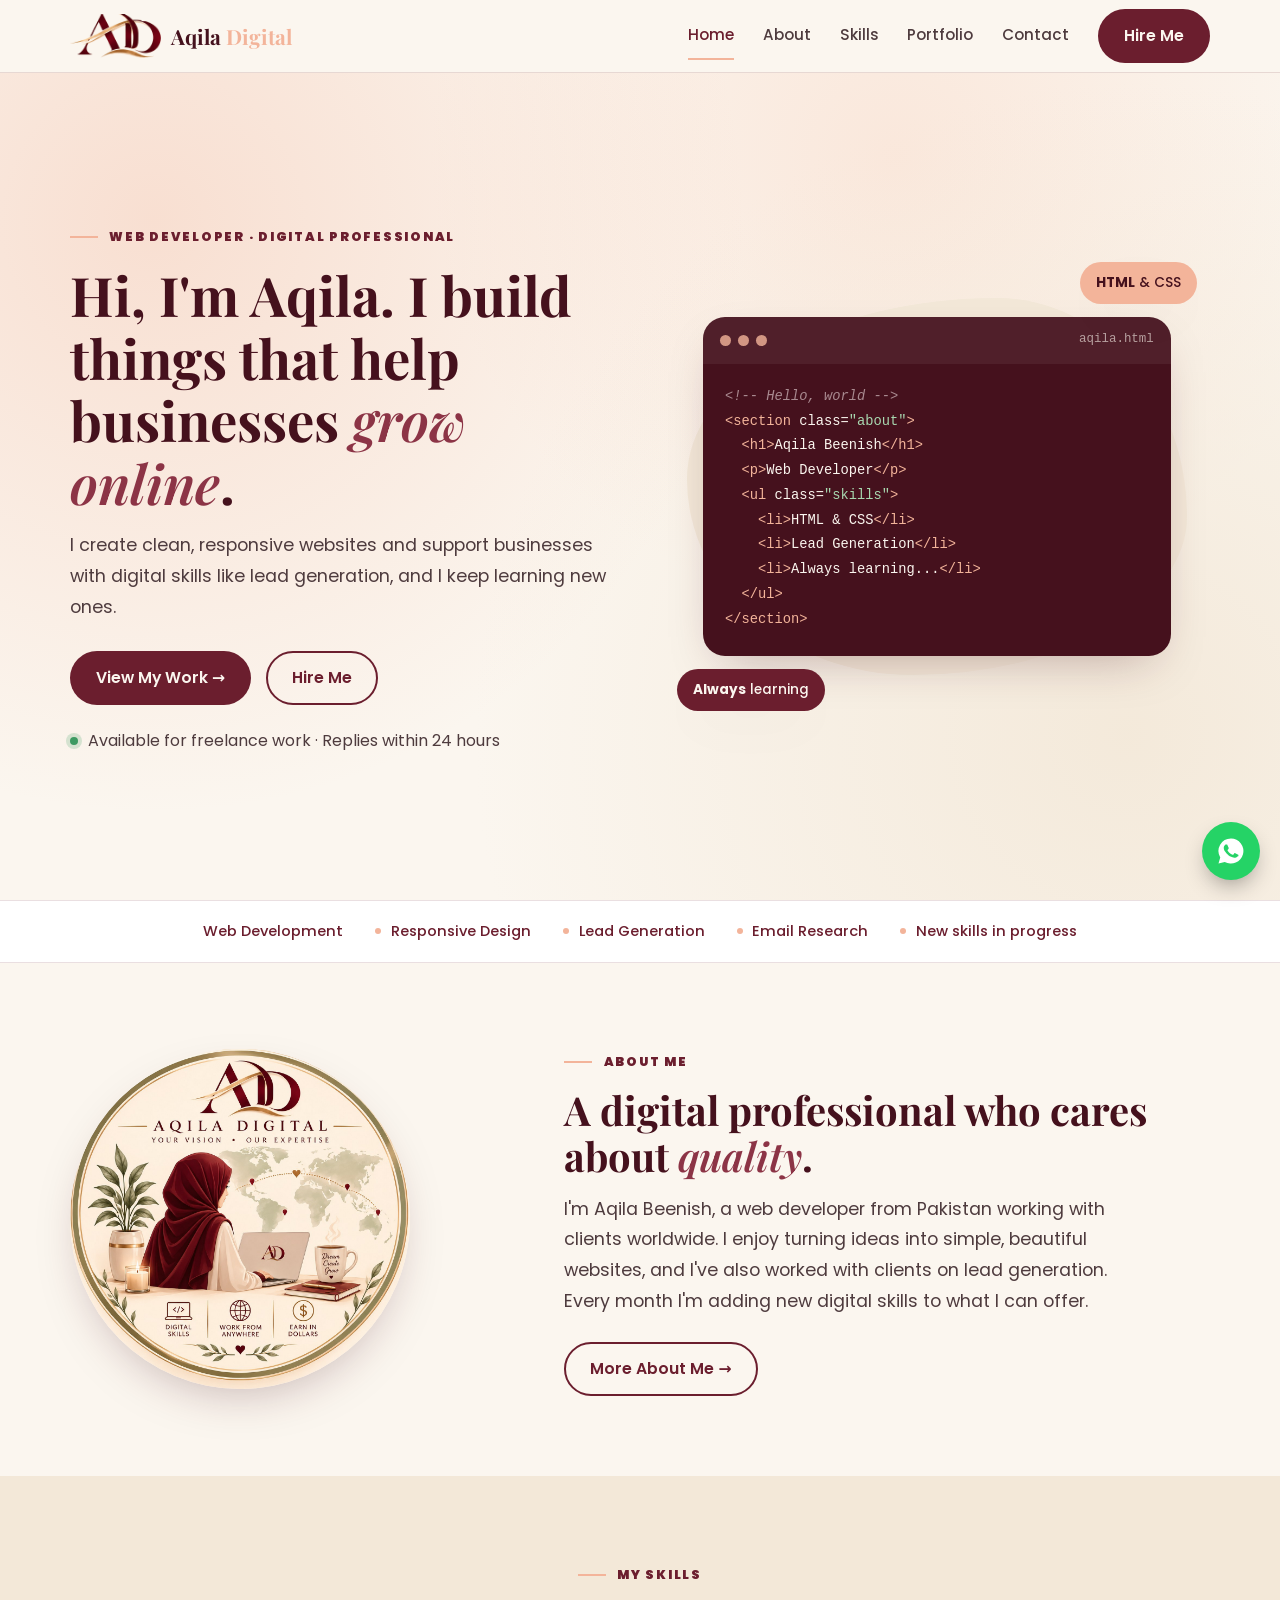
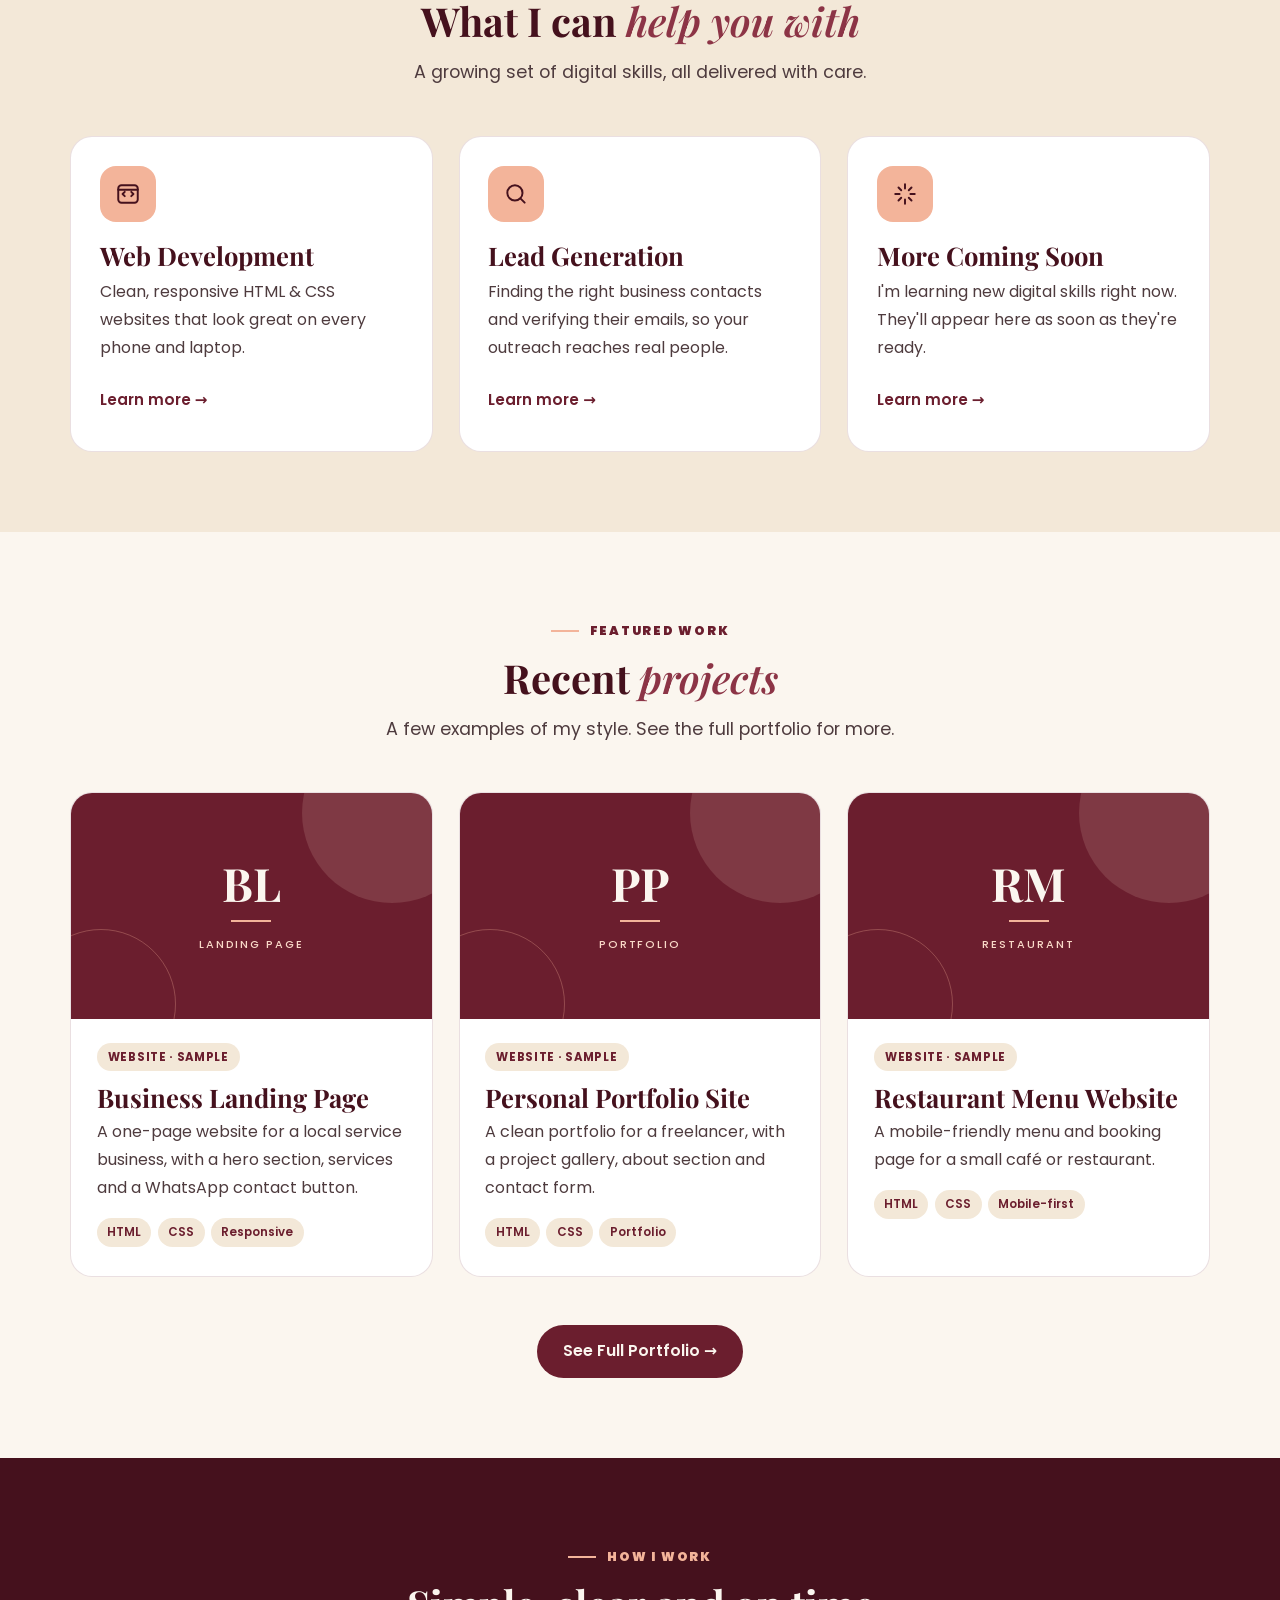
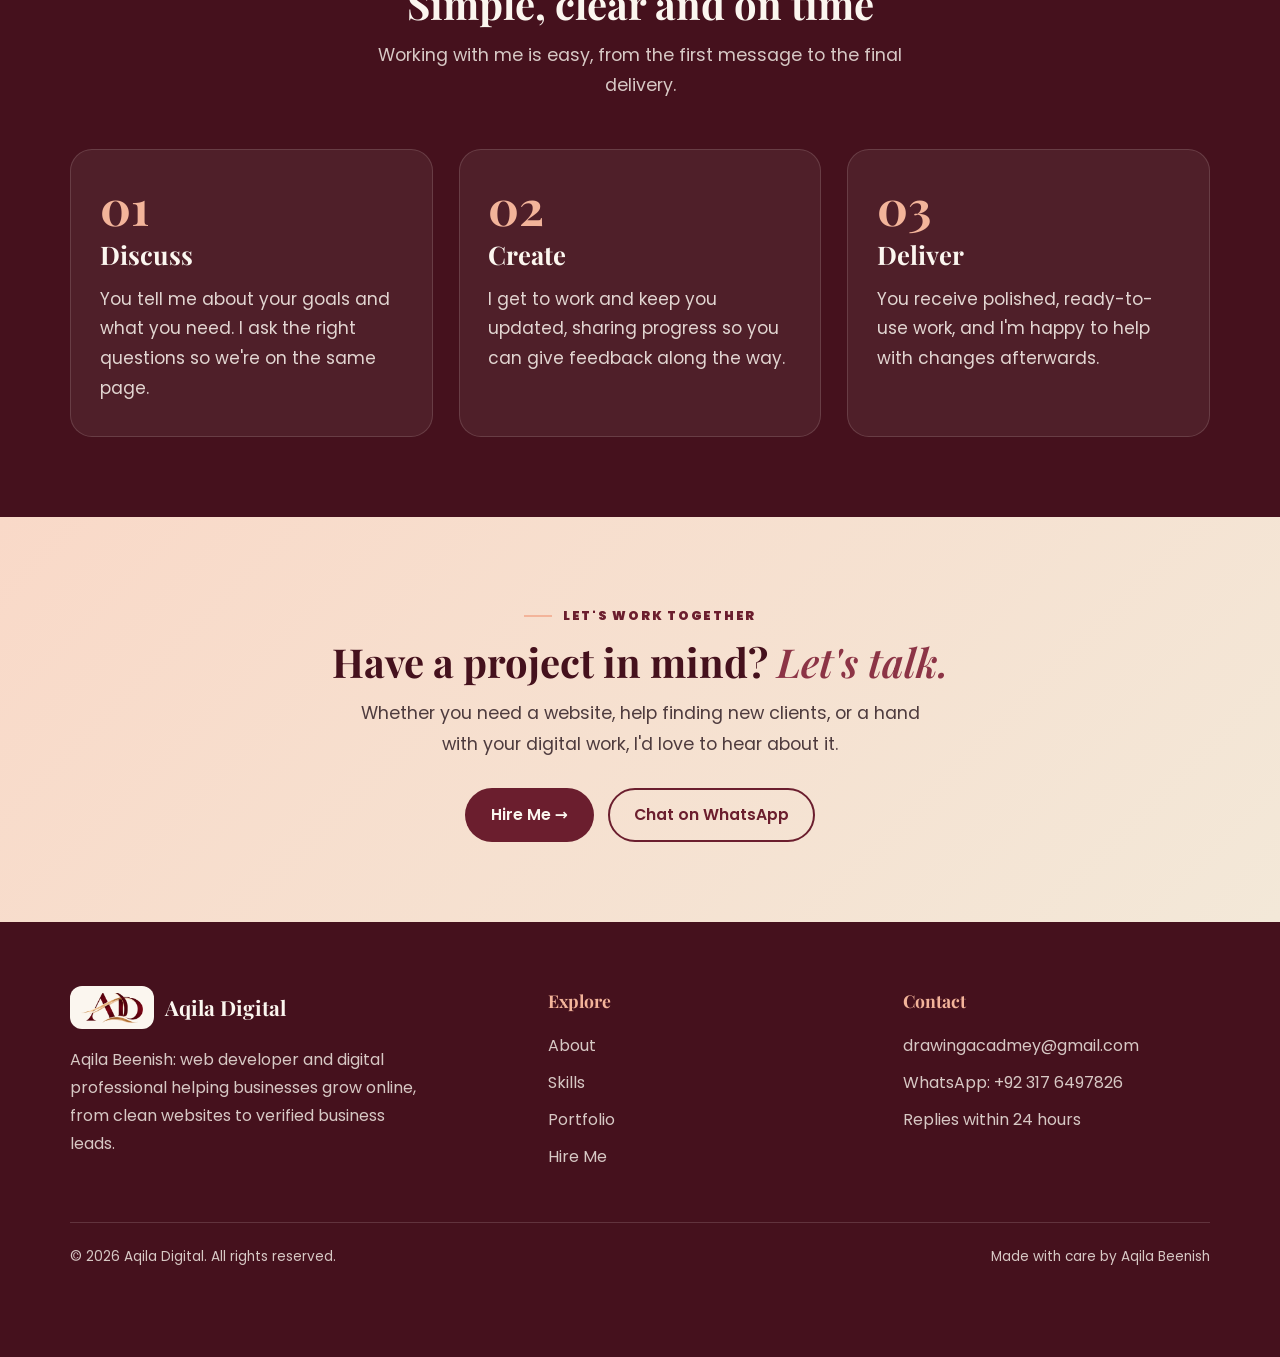
==== index.html @ 97137d2b "Monogram card thumbnails Co-Authored-By: Claude Sonnet 5.5 <noreply@anthropic.com>" ====
<!DOCTYPE html>
<!-- Home page. Tells the browser this is a modern HTML5 document. -->
<html lang="en">
<head>
  <!-- Lets the page show text correctly (including symbols) -->
  <meta charset="utf-8">
  <!-- Makes the page fit phone screens instead of shrinking -->
  <meta name="viewport" content="width=device-width, initial-scale=1">
  <!-- The title shows on the browser tab -->
  <title>Aqila Digital | Web Developer &amp; Lead Generation Specialist</title>
  <!-- The description is the short text Google shows under the title -->
  <meta name="description" content="Aqila Beenish builds clean, responsive HTML &amp; CSS websites and finds verified business leads. See my work and hire me for your next project.">
  <!-- Browser tab icon, and the icon used when saved to a phone home screen -->
  <link rel="icon" type="image/png" href="images/favicon.png">
  <link rel="apple-touch-icon" href="images/apple-touch-icon.png">

  <!-- Link preview picture (shown when the page is shared on WhatsApp, Facebook, X, etc.).
       These need the FULL web address: replace YOUR-SITE-ADDRESS with your real
       address after publishing, e.g. aqiladigital.netlify.app -->
  <meta property="og:image" content="https://YOUR-SITE-ADDRESS/images/logo-full.jpg">
  <meta name="twitter:card" content="summary">
  <meta name="twitter:image" content="https://YOUR-SITE-ADDRESS/images/logo-full.jpg">
  <!-- Google Fonts: Playfair Display (headings) and Poppins (body text).
       "preconnect" starts the connection early so fonts load faster. -->
  <link rel="preconnect" href="https://fonts.googleapis.com">
  <link rel="preconnect" href="https://fonts.gstatic.com" crossorigin>
  <link href="https://fonts.googleapis.com/css2?family=Poppins:wght@400;500;600;700&family=Playfair+Display:ital,wght@0,600;0,700;1,600&display=swap" rel="stylesheet">

  <!-- Connects the shared stylesheet (all pages use the same one) -->
  <link rel="stylesheet" href="styles.css">
</head>
<body>

  <!-- ===== HEADER: sticky navigation bar (same on every page) ===== -->
  <header class="nav">
    <div class="wrap nav-inner">

      <!-- Logo: links back to the Home page -->
      <a class="brand" href="index.html">
        <img class="brand-logo" src="images/logo-mark.png" alt="Aqila Digital logo">
        <span>Aqila <b>Digital</b></span>
      </a>

      <!-- Page links. The link with class="active" is the current page -->
      <nav class="nav-links" aria-label="Main menu">
        <a href="index.html" class="active">Home</a>
        <a href="about.html">About</a>
        <a href="skills.html">Skills</a>
        <a href="portfolio.html">Portfolio</a>
        <a href="contact.html">Contact</a>
        <a class="btn btn-primary" href="contact.html">Hire Me</a>
      </nav>

      <!-- Menu button: only visible on phones. It will open the menu in Step 14 -->
      <button class="menu-btn" type="button" aria-label="Open menu" aria-expanded="false">
        <svg width="24" height="24" viewBox="0 0 24 24" fill="none" stroke="currentColor" stroke-width="2" stroke-linecap="round">
          <path d="M4 7h16M4 12h16M4 17h16"/>
        </svg>
      </button>

    </div>
  </header>

  <main>

    <!-- ===== HERO: first thing visitors see. Two columns on laptops ===== -->
    <section class="hero">
      <div class="wrap hero-grid">

        <!-- Left column: text -->
        <div class="hero-text reveal">
          <span class="eyebrow">Web Developer · Digital Professional</span>
          <h1>Hi, I'm Aqila. I build things that help businesses <em class="accent">grow online</em>.</h1>
          <p class="lead">I create clean, responsive websites and support businesses with digital skills like lead generation, and I keep learning new ones.</p>

          <div class="hero-ctas">
            <a class="btn btn-primary" href="portfolio.html">View My Work →</a>
            <a class="btn btn-ghost" href="contact.html">Hire Me</a>
          </div>

          <p class="hero-note"><span class="dot"></span>Available for freelance work · Replies within 24 hours</p>
        </div>

        <!-- Right column: the "code editor" card -->
        <div class="visual reveal">
          <!-- Soft beige shape behind the card that slowly changes shape -->
          <div class="blob"></div>

          <div class="code-card">
            <!-- Top bar: three window dots and the file name -->
            <div class="code-bar"><i></i><i></i><i></i><span>aqila.html</span></div>
            <!-- <pre> keeps the spaces and line breaks exactly as typed.
                 The spans only add colours: c = comment, k = tag, s = string, t = text -->
<pre><span class="c">&lt;!-- Hello, world --&gt;</span>
<span class="k">&lt;section</span> class=<span class="s">"about"</span><span class="k">&gt;</span>
  <span class="k">&lt;h1&gt;</span><span class="t">Aqila Beenish</span><span class="k">&lt;/h1&gt;</span>
  <span class="k">&lt;p&gt;</span><span class="t">Web Developer</span><span class="k">&lt;/p&gt;</span>
  <span class="k">&lt;ul</span> class=<span class="s">"skills"</span><span class="k">&gt;</span>
    <span class="k">&lt;li&gt;</span><span class="t">HTML &amp; CSS</span><span class="k">&lt;/li&gt;</span>
    <span class="k">&lt;li&gt;</span><span class="t">Lead Generation</span><span class="k">&lt;/li&gt;</span>
    <span class="k">&lt;li&gt;</span><span class="t">Always learning...</span><span class="k">&lt;/li&gt;</span>
  <span class="k">&lt;/ul&gt;</span>
<span class="k">&lt;/section&gt;</span></pre>
          </div>

          <!-- Two small floating badges (placed outside the card edges so they never cover code) -->
          <div class="float f-top"><b>HTML</b>&nbsp;&amp; CSS</div>
          <div class="float f-bottom"><b>Always</b>&nbsp;learning</div>
        </div>

      </div>
    </section>

    <!-- ===== STRIP: thin white bar listing my services ===== -->
    <div class="strip">
      <div class="wrap">
        <span>Web Development</span>
        <span>Responsive Design</span>
        <span>Lead Generation</span>
        <span>Email Research</span>
        <span>New skills in progress</span>
      </div>
    </div>

    <!-- ===== ABOUT PREVIEW: two columns ===== -->
    <section class="section">
      <div class="wrap about-grid">

        <!-- Left: square "AB" tile with two soft circles -->
        <img class="about-photo reveal" src="images/logo-full.jpg" alt="Aqila Digital: Aqila working on her laptop" width="1254" height="1254" loading="lazy">

        <!-- Right: text -->
        <div>
          <span class="eyebrow">About me</span>
          <h2 class="about-title">A digital professional who cares about <em class="accent">quality</em>.</h2>
          <p class="lead">I'm Aqila Beenish, a web developer from Pakistan working with clients worldwide. I enjoy turning ideas into simple, beautiful websites, and I've also worked with clients on lead generation. Every month I'm adding new digital skills to what I can offer.</p>
          <a class="btn btn-ghost" href="about.html">More About Me →</a>
        </div>

      </div>
    </section>

    <!-- ===== MY SKILLS: beige background, three cards ===== -->
    <section class="section bg-beige">
      <div class="wrap">

        <div class="section-head reveal">
          <span class="eyebrow">My skills</span>
          <h2>What I can <em class="accent">help you with</em></h2>
          <p class="lead">A growing set of digital skills, all delivered with care.</p>
        </div>

        <div class="grid-3">

          <!-- Card 1: Web Development (code icon) -->
          <div class="card reveal">
            <div class="ico">
              <svg width="26" height="26" viewBox="0 0 24 24" fill="none" stroke="currentColor" stroke-width="1.8" stroke-linecap="round" stroke-linejoin="round" aria-hidden="true"><rect x="3" y="4" width="18" height="16" rx="3"/><path d="m9 10-2 2 2 2M15 10l2 2-2 2M3 8h18"/></svg>
            </div>
            <h3>Web Development</h3>
            <p>Clean, responsive HTML &amp; CSS websites that look great on every phone and laptop.</p>
            <a class="more" href="skills.html#web">Learn more →</a>
          </div>

          <!-- Card 2: Lead Generation (search icon) -->
          <div class="card reveal">
            <div class="ico">
              <svg width="26" height="26" viewBox="0 0 24 24" fill="none" stroke="currentColor" stroke-width="1.8" stroke-linecap="round" aria-hidden="true"><circle cx="11" cy="11" r="7"/><path d="m20 20-3.5-3.5"/></svg>
            </div>
            <h3>Lead Generation</h3>
            <p>Finding the right business contacts and verifying their emails, so your outreach reaches real people.</p>
            <a class="more" href="skills.html#leads">Learn more →</a>
          </div>

          <!-- Card 3: More Coming Soon (sparkle icon) -->
          <div class="card reveal">
            <div class="ico">
              <svg width="26" height="26" viewBox="0 0 24 24" fill="none" stroke="currentColor" stroke-width="1.8" stroke-linecap="round" stroke-linejoin="round" aria-hidden="true"><path d="M12 3v4M12 17v4M3 12h4M17 12h4M6 6l2.5 2.5M15.5 15.5 18 18M6 18l2.5-2.5M15.5 8.5 18 6"/></svg>
            </div>
            <h3>More Coming Soon</h3>
            <p>I'm learning new digital skills right now. They'll appear here as soon as they're ready.</p>
            <a class="more" href="skills.html#next">Learn more →</a>
          </div>

        </div>
      </div>
    </section>

    <!-- ===== FEATURED WORK: three project cards ===== -->
    <section class="section">
      <div class="wrap">

        <div class="section-head reveal">
          <span class="eyebrow">Featured work</span>
          <h2>Recent <em class="accent">projects</em></h2>
          <p class="lead">A few examples of my style. See the full portfolio for more.</p>
        </div>

        <div class="grid-3">

          <!-- ============================================================
               PROJECT CARD (copy a whole <article> to add a new project)
               To change it: 1) the initials (mono-initials) and the label
               (mono-label) in the picture area, 2) tag, title,
               text and chips. data-cat is for the portfolio filter later.
               ============================================================ -->

          <!-- Project 1: Business Landing Page -->
          <article class="project reveal" data-cat="web">
            <div class="thumb thumb-mono">
              <span class="mono-circle mono-circle-fill" aria-hidden="true"></span>
              <span class="mono-circle mono-circle-ring" aria-hidden="true"></span>
              <div class="mono-content">
                <span class="mono-initials">BL</span>
                <span class="mono-line" aria-hidden="true"></span>
                <span class="mono-label">LANDING PAGE</span>
              </div>
            </div>
            <div class="project-info">
              <span class="tag">Website · Sample</span>
              <h3>Business Landing Page</h3>
              <p>A one-page website for a local service business, with a hero section, services and a WhatsApp contact button.</p>
              <div class="chips"><span>HTML</span><span>CSS</span><span>Responsive</span></div>
            </div>
          </article>

          <!-- Project 2: Personal Portfolio Site -->
          <article class="project reveal" data-cat="web">
            <div class="thumb thumb-mono">
              <span class="mono-circle mono-circle-fill" aria-hidden="true"></span>
              <span class="mono-circle mono-circle-ring" aria-hidden="true"></span>
              <div class="mono-content">
                <span class="mono-initials">PP</span>
                <span class="mono-line" aria-hidden="true"></span>
                <span class="mono-label">PORTFOLIO</span>
              </div>
            </div>
            <div class="project-info">
              <span class="tag">Website · Sample</span>
              <h3>Personal Portfolio Site</h3>
              <p>A clean portfolio for a freelancer, with a project gallery, about section and contact form.</p>
              <div class="chips"><span>HTML</span><span>CSS</span><span>Portfolio</span></div>
            </div>
          </article>

          <!-- Project 3: Restaurant Menu Website -->
          <article class="project reveal" data-cat="web">
            <div class="thumb thumb-mono">
              <span class="mono-circle mono-circle-fill" aria-hidden="true"></span>
              <span class="mono-circle mono-circle-ring" aria-hidden="true"></span>
              <div class="mono-content">
                <span class="mono-initials">RM</span>
                <span class="mono-line" aria-hidden="true"></span>
                <span class="mono-label">RESTAURANT</span>
              </div>
            </div>
            <div class="project-info">
              <span class="tag">Website · Sample</span>
              <h3>Restaurant Menu Website</h3>
              <p>A mobile-friendly menu and booking page for a small café or restaurant.</p>
              <div class="chips"><span>HTML</span><span>CSS</span><span>Mobile-first</span></div>
            </div>
          </article>

        </div>

        <!-- Centred button under the cards -->
        <div class="center-btn reveal">
          <a class="btn btn-primary" href="portfolio.html">See Full Portfolio →</a>
        </div>

      </div>
    </section>

    <!-- ===== HOW I WORK: deep maroon background, 3 numbered steps ===== -->
    <section class="section bg-maroon">
      <div class="wrap">

        <div class="section-head reveal">
          <span class="eyebrow">How I work</span>
          <h2>Simple, clear and on time</h2>
          <p class="lead">Working with me is easy, from the first message to the final delivery.</p>
        </div>

        <!-- The numbers 01, 02, 03 are NOT typed here: CSS counts the
             .step boxes automatically, so new steps number themselves. -->
        <div class="steps">
          <div class="step reveal">
            <h3>Discuss</h3>
            <p>You tell me about your goals and what you need. I ask the right questions so we're on the same page.</p>
          </div>
          <div class="step reveal">
            <h3>Create</h3>
            <p>I get to work and keep you updated, sharing progress so you can give feedback along the way.</p>
          </div>
          <div class="step reveal">
            <h3>Deliver</h3>
            <p>You receive polished, ready-to-use work, and I'm happy to help with changes afterwards.</p>
          </div>
        </div>

      </div>
    </section>

    <!-- ===== HIRE ME BAND (reusable) =====
         Copy this whole <section> to the bottom of any page,
         just above </main>. It needs no extra CSS. -->
    <section class="cta-band">
      <div class="wrap reveal">
        <span class="eyebrow">Let's work together</span>
        <h2>Have a project in mind? <em class="accent">Let's talk.</em></h2>
        <p class="lead">Whether you need a website, help finding new clients, or a hand with your digital work, I'd love to hear about it.</p>
        <div class="cta-buttons">
          <a class="btn btn-primary" href="contact.html">Hire Me →</a>
          <a class="btn btn-ghost" href="https://wa.me/923176497826">Chat on WhatsApp</a>
        </div>
      </div>
    </section>

  </main>

  <!-- ===== FOOTER (same on every page) ===== -->
  <footer class="footer">
    <div class="wrap">

      <!-- Three columns: about, links, contact -->
      <div class="foot">
        <div>
          <a class="brand" href="index.html">
            <span class="brand-badge"><img src="images/logo-mark.png" alt="Aqila Digital logo"></span>
            <span>Aqila Digital</span>
          </a>
          <p>Aqila Beenish: web developer and digital professional helping businesses grow online, from clean websites to verified business leads.</p>
        </div>

        <div>
          <h4>Explore</h4>
          <ul>
            <li><a href="about.html">About</a></li>
            <li><a href="skills.html">Skills</a></li>
            <li><a href="portfolio.html">Portfolio</a></li>
            <li><a href="contact.html">Hire Me</a></li>
          </ul>
        </div>

        <div>
          <h4>Contact</h4>
          <ul>
            <li><a href="mailto:drawingacadmey@gmail.com">drawingacadmey@gmail.com</a></li>
            <li><a href="https://wa.me/923176497826">WhatsApp: +92 317 6497826</a></li>
            <li>Replies within 24 hours</li>
          </ul>
        </div>
      </div>

      <!-- Bottom line. The year sits in <span id="year"> so JavaScript can update it later -->
      <div class="copy">
        <span>&copy; <span id="year">2026</span> Aqila Digital. All rights reserved.</span>
        <span>Made with care by Aqila Beenish</span>
      </div>

    </div>
  </footer>

  <!-- ===== Round green WhatsApp button, fixed at the bottom-right ===== -->
  <a class="wa" href="https://wa.me/923176497826?text=Hi%20Aqila%2C%20I%20saw%20your%20portfolio%20and%20would%20like%20to%20work%20with%20you." aria-label="Chat on WhatsApp">
    <svg width="30" height="30" viewBox="0 0 24 24" fill="currentColor" aria-hidden="true">
      <path d="M12 2a10 10 0 0 0-8.6 15.1L2 22l5-1.3A10 10 0 1 0 12 2Zm5.3 14.1c-.2.6-1.3 1.2-1.8 1.2-.5.1-1 .2-3.4-.7-2.8-1.1-4.6-4-4.8-4.2-.1-.2-1.1-1.5-1.1-2.9s.7-2.1 1-2.4c.3-.3.6-.3.8-.3h.6c.2 0 .4 0 .6.5l.9 2.1c.1.2.1.4 0 .6l-.3.5-.4.5c-.1.1-.3.3-.1.6.2.3.7 1.2 1.6 2 1.1 1 2 1.3 2.3 1.4.3.1.5.1.6-.1l.9-1.1c.2-.3.4-.2.7-.1l2 1c.3.1.5.2.5.3.1.2.1.8-.2 1.4Z"/>
    </svg>
  </a>

  <!-- Connects the shared JavaScript. It is at the bottom so the page loads first -->
  <script src="main.js"></script>
</body>
</html>
---- styles.css ----
/* =====================================================
   Aqila Digital: shared styles for all pages
   Sections:
   1. Colours and fonts (CSS variables)
   2. Basic reset and page defaults
   3. Headings
   4. Layout helper: .wrap
   5. Text helpers: .eyebrow and em.accent
   6. Buttons
   7. Cards
   ===================================================== */


/* -----------------------------------------------------
   1. VARIABLES
   Saved once in :root, then used anywhere with var(--name).
   To change a colour on the whole site, change it here only.
   ----------------------------------------------------- */
:root {
  /* Maroon family */
  --maroon: #6B1E2E;
  --maroon-deep: #45111D;
  --maroon-soft: #8C3446;

  /* Peach family */
  --peach: #F3B49A;
  --peach-light: #F9D9C8;

  /* Neutral backgrounds */
  --beige: #F3E8D8;
  --cream: #FBF6EF;      /* main page background */

  /* Text colours */
  --text: #2B1A1D;
  --text-muted: #4E3B3E;

  /* Fonts. The words after the first name are backups
     in case Google Fonts can't load (e.g. no internet). */
  --font-heading: 'Playfair Display', Georgia, serif;
  --font-body: 'Poppins', system-ui, -apple-system, 'Segoe UI', sans-serif;

  /* Other shared values */
  --line: rgba(107, 30, 46, 0.14);        /* thin border colour */
  --radius: 22px;                          /* rounded corners */
  --shadow: 0 18px 50px -20px rgba(69, 17, 29, 0.35);
}


/* -----------------------------------------------------
   2. RESET AND PAGE DEFAULTS
   ----------------------------------------------------- */

/* border-box makes widths include padding, which is easier to plan */
*,
*::before,
*::after {
  box-sizing: border-box;
}

body {
  margin: 0;
  font-family: var(--font-body);
  font-size: 17px;        /* easy-to-read size */
  line-height: 1.75;      /* generous space between lines */
  color: var(--text);
  background: var(--cream);
  -webkit-font-smoothing: antialiased;  /* smoother text on Mac/iPhone */
}

a {
  color: inherit;
  text-decoration: none;
}


/* -----------------------------------------------------
   3. HEADINGS
   clamp(smallest, ideal, biggest) makes the size grow with
   the screen width (vw) but never smaller or bigger than the limits.
   ----------------------------------------------------- */
h1, h2, h3 {
  font-family: var(--font-heading);
  color: var(--maroon-deep);
  font-weight: 700;
  line-height: 1.15;
  margin: 0 0 0.6em;
}

h1 { font-size: clamp(2.1rem, 4.5vw + 0.5rem, 3.4rem); }
h2 { font-size: clamp(1.7rem, 3vw + 0.5rem, 2.5rem); }
h3 { font-size: clamp(1.25rem, 1.5vw + 0.7rem, 1.6rem); }

p {
  margin: 0 0 1em;
}


/* -----------------------------------------------------
   4. .wrap: centred container
   Keeps content in the middle, never wider than 1140px.
   On small screens it uses 92% of the width.
   ----------------------------------------------------- */
.wrap {
  width: 92%;
  max-width: 1140px;
  margin-inline: auto;   /* auto left and right margins = centred */
}


/* -----------------------------------------------------
   5. TEXT HELPERS
   ----------------------------------------------------- */

/* .eyebrow: small uppercase label above a heading,
   with a short peach line drawn before it */
.eyebrow {
  display: inline-flex;
  align-items: center;
  gap: 0.7rem;
  font-size: 0.78rem;
  font-weight: 900;
  letter-spacing: 0.14em;
  text-transform: uppercase;
  color: var(--maroon);
}

.eyebrow::before {
  content: "";            /* an empty box that becomes the line */
  width: 28px;
  height: 2px;
  background: var(--peach);
}

/* em.accent: italic, soft-maroon words inside a heading,
   e.g. <h1>Build things that <em class="accent">grow</em></h1> */
em.accent {
  font-style: italic;
  font-weight: 600;
  color: var(--maroon-soft);
}


/* -----------------------------------------------------
   6. BUTTONS
   Use on <a> or <button>, e.g. <a class="btn btn-primary">.
   .btn holds the shared look; the second class sets the colours.
   ----------------------------------------------------- */
.btn {
  display: inline-flex;
  align-items: center;
  gap: 0.55rem;
  padding: 0.95rem 1.5rem;
  border-radius: 999px;      /* a huge radius makes a pill shape */
  border: 2px solid transparent;
  font-family: var(--font-body);
  font-size: 0.98rem;
  font-weight: 600;
  line-height: 1.2;
  cursor: pointer;
  transition: transform 0.2s, box-shadow 0.2s, background 0.2s, color 0.2s;
}

/* On hover every button lifts up 3px and gets a soft shadow */
.btn:hover {
  transform: translateY(-3px);
  box-shadow: var(--shadow);
}

/* Filled maroon button */
.btn-primary {
  background: var(--maroon);
  color: var(--cream);
}
.btn-primary:hover {
  background: var(--maroon-deep);
}

/* Outline button: transparent with a maroon border */
.btn-ghost {
  background: transparent;
  color: var(--maroon);
  border-color: var(--maroon);
}
.btn-ghost:hover {
  background: var(--maroon);
  color: var(--cream);
}

/* Peach button: good on dark maroon backgrounds */
.btn-peach {
  background: var(--peach);
  color: var(--maroon-deep);
}
.btn-peach:hover {
  background: var(--peach-light);
}


/* -----------------------------------------------------
   7. .card: white box with rounded corners and thin border
   Lifts slightly when the mouse is over it.
   ----------------------------------------------------- */
.card {
  background: #fff;
  border: 1px solid var(--line);
  border-radius: var(--radius);
  padding: 1.8rem;
  transition: transform 0.25s, box-shadow 0.25s;
}

.card:hover {
  transform: translateY(-6px);
  box-shadow: var(--shadow);
}


/* -----------------------------------------------------
   8. HEADER / NAVIGATION BAR
   Sticky: stays at the top while you scroll.
   ----------------------------------------------------- */
.nav {
  position: sticky;
  top: 0;
  z-index: 50;                              /* stays above other content */
  background: rgba(251, 246, 239, 0.85);    /* cream, slightly see-through */
  backdrop-filter: blur(12px);              /* soft blur of what's behind */
  -webkit-backdrop-filter: blur(12px);      /* same, for Safari */
  border-bottom: 1px solid var(--line);     /* thin bottom border */
}

/* Logo on the left, links on the right */
.nav-inner {
  display: flex;
  align-items: center;
  justify-content: space-between;
  min-height: 72px;
}

/* Logo */
.brand {
  display: flex;
  align-items: center;
  gap: 0.65rem;
  font-family: var(--font-heading);
  font-weight: 700;
  font-size: 1.3rem;
  color: var(--maroon-deep);
}

.brand b {
  color: var(--peach);      /* "Digital" in peach */
}

/* Logo picture in the header: 44px tall on laptops (36px on phones, see below).
   width: auto keeps the picture's shape, so it is never stretched. */
.brand-logo {
  height: 44px;
  width: auto;
}


/* Links on the right */
.nav-links {
  display: flex;
  align-items: center;
  gap: 1.8rem;
}

.nav-links a:not(.btn) {
  font-weight: 500;
  font-size: 0.95rem;
  color: var(--text-muted);
  padding: 0.6rem 0;
  border-bottom: 2px solid transparent;   /* invisible until active/hover */
  transition: color 0.2s, border-color 0.2s;
}

.nav-links a:not(.btn):hover {
  color: var(--maroon);
}

/* Current page: maroon text with a peach underline */
.nav-links a.active {
  color: var(--maroon);
  border-bottom-color: var(--peach);
}

/* Menu button (three lines): hidden on computers */
.menu-btn {
  display: none;
  background: transparent;
  border: 0;
  padding: 0.4rem;
  color: var(--maroon-deep);
  cursor: pointer;
}

/* On phones (under 720px): show the menu button, and turn the links into
   a dropdown panel under the header.
   Closed: invisible, nudged up, and visibility:hidden, so it is fully hidden
   (it can't be clicked or reached with the Tab key either).
   Open (main.js adds the class "open"): fades in and slides down. */
@media (max-width: 719px) {
  .menu-btn { display: block; }

  .nav-links {
    position: absolute;
    top: 100%;                     /* right below the header */
    left: 0;
    right: 0;
    flex-direction: column;
    align-items: stretch;
    gap: 0.4rem;
    padding: 1rem 4% 1.4rem;
    background: rgba(251, 246, 239, 0.98);
    border-bottom: 1px solid var(--line);
    box-shadow: var(--shadow);

    opacity: 0;
    transform: translateY(-14px);
    visibility: hidden;
    transition: opacity 0.25s ease, transform 0.25s ease, visibility 0.25s;
  }

  .nav-links.open {
    opacity: 1;
    transform: none;
    visibility: visible;
  }

  .nav-links a:not(.btn) {
    padding: 0.85rem 0;
    border-bottom: 1px solid var(--line);
  }
  .nav-links .btn { justify-content: center; margin-top: 0.6rem; }
}


/* -----------------------------------------------------
   9. FOOTER
   Deep maroon background with light text.
   ----------------------------------------------------- */
.footer {
  background: var(--maroon-deep);
  color: rgba(251, 246, 239, 0.8);     /* light cream text */
  padding: 4rem 0 5.5rem;
}

/* Three columns. The first is wider because it holds the paragraph. */
.foot {
  display: grid;
  grid-template-columns: 1.4fr 1fr 1fr;
  gap: 3rem;
}

/* Logo inside the footer: light text on the dark background */
.footer .brand {
  color: var(--cream);
  margin-bottom: 1rem;
}

.footer p {
  font-size: 1rem;
  max-width: 36ch;       /* keeps the line from getting too wide */
}

/* Column headings ("Explore", "Contact") */
.footer h4 {
  margin: 0 0 1rem;
  font-family: var(--font-heading);
  font-size: 1.1rem;
  color: var(--peach);
}

.footer ul {
  list-style: none;
  margin: 0;
  padding: 0;
  display: grid;
  gap: 0.55rem;
  font-size: 1rem;
}

.footer a:hover {
  color: var(--peach);
}

/* Bottom line: copyright on the left, "Made with care" on the right */
.copy {
  display: flex;
  justify-content: space-between;
  flex-wrap: wrap;                           /* wraps on narrow screens */
  gap: 0.5rem 1.5rem;
  margin-top: 3rem;
  padding-top: 1.4rem;
  border-top: 1px solid rgba(251, 246, 239, 0.15);
  font-size: 0.85rem;
}


/* -----------------------------------------------------
   10. ROUND GREEN WHATSAPP BUTTON
   position: fixed keeps it in the same screen spot while scrolling.
   ----------------------------------------------------- */
.wa {
  position: fixed;
  right: 20px;
  bottom: 20px;
  z-index: 60;                    /* above the header and other content */
  display: grid;
  place-items: center;
  width: 58px;
  height: 58px;
  border-radius: 50%;             /* 50% turns a square into a circle */
  background: #25D366;            /* WhatsApp green */
  color: #fff;
  box-shadow: 0 10px 25px -8px rgba(0, 0, 0, 0.45);
  transition: transform 0.2s;
}

.wa:hover {
  transform: scale(1.08);
}


/* -----------------------------------------------------
   11. PHONES: stack the footer columns (under 720px)
   ----------------------------------------------------- */
@media (max-width: 719px) {
  .foot {
    grid-template-columns: 1fr;   /* one column = stacked */
    gap: 2rem;
  }
}


/* -----------------------------------------------------
   12. HERO SECTION (Home page)
   ----------------------------------------------------- */
.hero {
  position: relative;
  overflow: hidden;       /* hides the glows/blob where they go past the edges */
  padding: 3rem 0;
  /* Soft peach and beige glows in the background.
     radial-gradient(circle at x% y%, colour, transparent) = a fading glow. */
  background:
    radial-gradient(circle at 12% 18%, rgba(243, 180, 154, 0.35), transparent 45%),
    radial-gradient(circle at 88% 80%, rgba(243, 232, 216, 0.9), transparent 50%),
    radial-gradient(circle at 70% 10%, rgba(249, 217, 200, 0.5), transparent 40%);
}

/* Two equal columns */
.hero-grid {
  display: grid;
  grid-template-columns: 1fr 1fr;
  gap: 3rem;
  align-items: center;
}

/* Laptops: fill exactly one screen height minus the header.
   The header is 72px tall + 1px border = 73px.
   Flexbox with align-items: center centres the content vertically. */
@media (min-width: 961px) {
  .hero {
    min-height: calc(100vh - 73px);
    display: flex;
    align-items: center;
  }
  .hero .wrap { width: 92%; }
}

.lead {
  font-size: 1.1rem;
  color: var(--text-muted);
  max-width: 52ch;
}

.hero-text h1 { margin: 1rem 0; }

.hero-ctas {
  display: flex;
  flex-wrap: wrap;
  gap: 0.9rem;
  margin: 1.8rem 0 1.4rem;
}

/* Small note with a green dot */
.hero-note {
  display: flex;
  align-items: center;
  gap: 0.6rem;
  margin: 0;
  font-size: 1rem;
  color: var(--text-muted);
}

.dot {
  width: 8px;
  height: 8px;
  border-radius: 50%;
  background: #3D9A62;
  box-shadow: 0 0 0 4px rgba(61, 154, 98, 0.2);   /* soft ring around the dot */
}

/* ----- Right side: code card ----- */
/* The padding leaves empty space around the card. The badges sit in
   that space, so they never cover the code. */
.visual {
  position: relative;
  padding: 3.4rem 1.6rem;
  max-width: 520px;
  margin-inline: auto;
  width: 100%;
}

.code-card {
  position: relative;
  z-index: 2;                      /* above the blob */
  background: var(--maroon-deep);
  border-radius: 22px;
  box-shadow: var(--shadow);
  overflow: hidden;
  font-family: ui-monospace, SFMono-Regular, Menlo, Consolas, monospace;
  font-size: 0.86rem;
}

/* Top bar with the three dots and file name */
.code-bar {
  display: flex;
  align-items: center;
  gap: 7px;
  padding: 0.8rem 1.1rem;
  background: rgba(255, 255, 255, 0.06);
  color: rgba(251, 246, 239, 0.6);
}
.code-bar i {
  width: 11px;
  height: 11px;
  border-radius: 50%;
  background: var(--peach);
  opacity: 0.8;
}
.code-bar span { margin-left: auto; font-size: 0.78rem; }

.code-card pre {
  margin: 0;
  padding: 1.3rem 1.4rem 1.5rem;
  line-height: 1.8;
  color: var(--cream);
  overflow-x: auto;                /* scrolls sideways instead of breaking the layout */
}

/* Code colours */
.code-card .c { color: #A98A90; font-style: italic; }   /* comment */
.code-card .k { color: var(--peach); }                  /* tags */
.code-card .s { color: #A8D8B0; }                       /* strings */
.code-card .t { color: var(--cream); }                  /* text */

/* Floating badges */
.float {
  position: absolute;
  z-index: 3;
  padding: 0.55rem 1rem;
  border-radius: 999px;
  font-size: 0.85rem;
  font-weight: 500;
  box-shadow: var(--shadow);
  animation: bob 5s ease-in-out infinite;   /* gentle up-and-down movement */
}
.f-top    { top: 0;    right: 0; background: var(--peach);  color: var(--maroon-deep); }
.f-bottom { bottom: 0; left: 0;  background: var(--maroon); color: var(--cream); animation-delay: -2.5s; }
.float b  { font-weight: 700; }

@keyframes bob {
  0%, 100% { transform: translateY(0); }
  50%      { transform: translateY(-8px); }
}

/* Soft beige blob behind the card. The border-radius values change
   slowly, so the shape morphs. */
.blob {
  position: absolute;
  z-index: 1;
  inset: 8% 2% 8% 2%;
  background: var(--beige);
  border-radius: 62% 38% 55% 45% / 48% 58% 42% 52%;
  animation: morph 14s ease-in-out infinite;
}

@keyframes morph {
  0%, 100% { border-radius: 62% 38% 55% 45% / 48% 58% 42% 52%; }
  50%      { border-radius: 40% 60% 42% 58% / 58% 40% 60% 42%; }
}

/* Respect people who prefer less movement */
@media (prefers-reduced-motion: reduce) {
  .float, .blob { animation: none; }
}

/* Tablets and phones (under 960px): stack the columns, no full-height rule */
@media (max-width: 960px) {
  .hero-grid { grid-template-columns: 1fr; gap: 2rem; }
  .hero { padding: 2.5rem 0 3rem; }
}


/* -----------------------------------------------------
   13. STRIP: thin white bar with services
   ----------------------------------------------------- */
.strip {
  background: #fff;
  border-top: 1px solid var(--line);
  border-bottom: 1px solid var(--line);
  padding: 1.1rem 0;
}

.strip .wrap {
  display: flex;
  flex-wrap: wrap;               /* wraps onto more lines on small screens */
  justify-content: center;       /* centred */
  align-items: center;
  gap: 0.6rem 2rem;
  color: var(--maroon);
  font-weight: 500;
  font-size: 0.92rem;
}

/* A small peach dot between the items (not before the first one) */
.strip span {
  display: inline-flex;
  align-items: center;
  gap: 0.6rem;
}
.strip span + span::before {
  content: "";
  width: 6px;
  height: 6px;
  border-radius: 50%;
  background: var(--peach);
}


/* -----------------------------------------------------
   14. GENERIC SECTION SPACING + ABOUT PREVIEW
   ----------------------------------------------------- */
.section {
  padding: 5rem 0;
}

.about-grid {
  display: grid;
  grid-template-columns: 0.8fr 1.2fr;   /* tile is the narrower column */
  gap: 4rem;
  align-items: center;
}

.about-title { margin: 0.9rem 0; }
.about-grid .lead { margin-bottom: 1.6rem; }

/* Round brand picture. aspect-ratio keeps it a perfect circle at any width;
   object-fit: cover fills the circle without stretching the picture. */
.about-photo {
  display: block;
  width: 100%;
  max-width: 340px;
  height: auto;
  aspect-ratio: 1 / 1;
  object-fit: cover;
  border-radius: 50%;
  box-shadow: var(--shadow);       /* soft shadow */
}

/* Tablets and phones: stack, tile centred */
@media (max-width: 960px) {
  .about-grid { grid-template-columns: 1fr; gap: 2.5rem; }
  .about-photo { max-width: 300px; margin-inline: auto; }   /* centred when stacked */
}


/* -----------------------------------------------------
   15. MY SKILLS SECTION (beige background + 3 cards)
   ----------------------------------------------------- */
.bg-beige { background: var(--beige); }

/* Centred heading block above the cards */
.section-head {
  text-align: center;
  max-width: 640px;
  margin: 0 auto 3rem;
}
.section-head h2 { margin: 0.8rem 0; }
.section-head .lead { margin-inline: auto; }

/* Three equal columns */
.grid-3 {
  display: grid;
  grid-template-columns: repeat(3, 1fr);
  gap: 1.6rem;
}

/* Peach rounded box that holds the icon */
.ico {
  display: grid;
  place-items: center;
  width: 56px;
  height: 56px;
  margin-bottom: 1.2rem;
  border-radius: 16px;
  background: var(--peach);
  color: var(--maroon-deep);
}

.card h3 { margin-bottom: 0.5rem; }
.card p  { color: var(--text-muted); font-size: 1rem; }

/* "Learn more →" link */
.more {
  font-weight: 600;
  font-size: 0.95rem;
  color: var(--maroon);
  transition: color 0.2s;
}
.more:hover { color: var(--maroon-soft); text-decoration: underline; }

/* Under 960px: one card per row (covers tablets and phones) */
@media (max-width: 960px) {
  .grid-3 { grid-template-columns: 1fr 1fr; }   /* tablets: 2 columns */
  .grid-3 > :last-child:nth-child(odd) { grid-column: 1 / -1; }   /* a lonely last card spans the full width */
}



/* -----------------------------------------------------
   16. FEATURED WORK: project cards
   ----------------------------------------------------- */
.project {
  background: #fff;
  border: 1px solid var(--line);
  border-radius: var(--radius);
  overflow: hidden;                       /* keeps the thumbnail inside the rounded corners */
  transition: transform 0.25s, box-shadow 0.25s;
}
.project:hover {
  transform: translateY(-6px);
  box-shadow: var(--shadow);
}

/* Thumbnail area at the top of each project card (same 16:10 shape for every card) */
.thumb {
  display: grid;
  place-items: center;
  aspect-ratio: 16 / 10;
}

/* Monogram thumbnail (class "thumb-mono", used together with "thumb").
   Same size and shape as before; a maroon picture with big initials. */
.thumb-mono {
  position: relative;
  overflow: hidden;                /* the circles are cut off by the edges */
  background: var(--maroon);       /* #6B1E2E */
}

/* Two soft decorative circles (hidden from screen readers with aria-hidden) */
.mono-circle {
  position: absolute;
  border-radius: 50%;
}
.mono-circle-fill {                /* filled light peach at 14% opacity, top-right */
  width: 180px;
  height: 180px;
  top: -70px;
  right: -50px;
  background: var(--peach-light);
  opacity: 0.14;
}
.mono-circle-ring {                /* thin peach outline at 30% opacity, bottom-left */
  width: 150px;
  height: 150px;
  bottom: -60px;
  left: -45px;
  border: 1.5px solid var(--peach);
  opacity: 0.3;
}

/* Centred content: initials, short line, label */
.mono-content {
  position: relative;              /* sits above the circles */
  z-index: 1;
  display: flex;
  flex-direction: column;
  align-items: center;
  text-align: center;
}

.mono-initials {
  font-family: var(--font-heading);
  font-size: 46px;
  font-weight: 700;
  line-height: 1.1;
  color: var(--cream);             /* #FBF6EF */
  transition: transform 0.3s ease;
}

/* When the mouse is over the card, the initials grow a little */
.project:hover .mono-initials { transform: scale(1.05); }

.mono-line {
  width: 40px;
  height: 2px;
  margin: 0.7rem 0 0.8rem;
  background: var(--peach);        /* #F3B49A */
}

.mono-label {
  font-family: var(--font-body);
  font-size: 11px;
  font-weight: 500;
  letter-spacing: 0.18em;
  text-transform: uppercase;
  color: var(--peach-light);       /* #F9D9C8 */
}

/* Phones: slightly smaller initials */
@media (max-width: 719px) {
  .mono-initials { font-size: 40px; }
}

/* Text part of the card */
.project-info { padding: 1.4rem 1.6rem 1.8rem; }
.project-info h3 { margin: 0.7rem 0 0.4rem; }
.project-info p  { color: var(--text-muted); font-size: 1rem; }

/* Small tag, e.g. "Website · Sample" */
.tag {
  display: inline-block;
  padding: 0.25rem 0.7rem;
  border-radius: 999px;
  background: var(--beige);
  color: var(--maroon);
  font-size: 0.72rem;
  font-weight: 700;
  letter-spacing: 0.06em;
  text-transform: uppercase;
}

/* Technology chips */
.chips {
  display: flex;
  flex-wrap: wrap;
  gap: 0.4rem;
  margin-top: 0.9rem;
}
.chips span {
  padding: 0.25rem 0.65rem;
  border-radius: 999px;
  background: var(--beige);
  color: var(--maroon);
  font-size: 0.74rem;
  font-weight: 600;
}

/* Centres the button under the cards */
.center-btn {
  display: flex;
  justify-content: center;
  margin-top: 3rem;
}



/* -----------------------------------------------------
   17. HOW I WORK: deep maroon section with numbered steps
   ----------------------------------------------------- */
.bg-maroon {
  background: var(--maroon-deep);
  color: rgba(251, 246, 239, 0.85);
}

/* Light text and peach details on the dark background */
.bg-maroon h2,
.bg-maroon h3 { color: var(--cream); }
.bg-maroon .eyebrow { color: var(--peach); }
.bg-maroon .lead { color: rgba(251, 246, 239, 0.8); }

/* Three equal boxes. counter-reset starts the counter at 0. */
.steps {
  display: grid;
  grid-template-columns: repeat(3, 1fr);
  gap: 1.6rem;
  counter-reset: step;
}

.step {
  counter-increment: step;       /* +1 for every .step box */
  padding: 2rem 1.8rem;
  border-radius: var(--radius);
  background: rgba(251, 246, 239, 0.06);
  border: 1px solid rgba(251, 246, 239, 0.14);
}

/* The big peach number: "0" + the counter value = 01, 02, 03 */
.step::before {
  content: "0" counter(step);
  display: block;
  margin-bottom: 0.6rem;
  font-family: var(--font-heading);
  font-size: 3rem;
  font-weight: 700;
  line-height: 1;
  color: var(--peach);
}

.step p { margin: 0; }


/* -----------------------------------------------------
   18. HIRE ME BAND: reusable on any page
   ----------------------------------------------------- */
.cta-band {
  padding: 5rem 0;
  text-align: center;
  background: linear-gradient(135deg, var(--peach-light) 0%, var(--beige) 100%);
}
.cta-band h2 { margin: 0.8rem 0; }
.cta-band .lead { margin-inline: auto; }   /* centres the paragraph block */

.cta-buttons {
  display: flex;
  flex-wrap: wrap;
  justify-content: center;
  gap: 0.9rem;
  margin-top: 1.8rem;
}

/* Under 960px: steps stack in one column */
@media (max-width: 960px) {
  .steps { grid-template-columns: 1fr 1fr; }   /* tablets: 2 columns */
  .steps > :last-child:nth-child(odd) { grid-column: 1 / -1; }
}



/* -----------------------------------------------------
   19. ABOUT PAGE
   ----------------------------------------------------- */

/* Page intro used at the top of inner pages: centred, with a soft peach glow */
.page-hero {
  padding: 4.5rem 0 3rem;
  text-align: center;
  background: radial-gradient(ellipse at 50% 0%, rgba(243, 180, 154, 0.4), transparent 65%);
}
.page-hero h1 { margin: 0.9rem 0; }
.page-hero .lead { margin-inline: auto; }

/* The story section sits closer to the intro above it */
.story { padding-top: 2rem; }
.story h2 { margin-bottom: 1rem; }

/* Skill pills */
.pills {
  display: flex;
  flex-wrap: wrap;
  gap: 0.5rem;
  margin-top: 1.6rem;
}
.pills span {
  padding: 0.4rem 1rem;
  border-radius: 999px;
  background: var(--beige);
  border: 1px solid var(--line);
  color: var(--maroon);
  font-size: 0.85rem;
  font-weight: 600;
}

/* Vertical timeline: a line down the left, a peach dot for each item */
.timeline {
  position: relative;
  max-width: 720px;
  margin-inline: auto;
  padding-left: 2.2rem;
}
.timeline::before {                /* the vertical line */
  content: "";
  position: absolute;
  left: 7px;
  top: 8px;
  bottom: 8px;
  width: 2px;
  background: var(--peach);
}
.tl {
  position: relative;
  margin-bottom: 2.2rem;
}
.tl:last-child { margin-bottom: 0; }
.tl::before {                      /* the dot */
  content: "";
  position: absolute;
  left: -2.2rem;
  top: 0.45rem;
  width: 16px;
  height: 16px;
  border-radius: 50%;
  background: var(--peach);
  border: 3px solid var(--beige);   /* matches the beige section */
  box-shadow: 0 0 0 2px var(--peach);
}
.tl h3 { margin-bottom: 0.3rem; }
.tl p  { margin: 0; color: var(--text-muted); }



/* -----------------------------------------------------
   20. SKILLS PAGE
   ----------------------------------------------------- */

/* Two big cards side by side */
.skill-grid {
  display: grid;
  grid-template-columns: 1fr 1fr;
  gap: 1.8rem;
}
.skill-card { padding: 2.2rem; }
.skill-card h2 { margin: 0.8rem 0 0.4rem; }
.skill-card > p { color: var(--text-muted); }

/* Ticked list: each item gets a peach circle with a check mark */
.ticks {
  list-style: none;
  margin: 1.2rem 0 1.6rem;
  padding: 0;
  display: grid;
  gap: 0.7rem;
}
.ticks li {
  position: relative;
  padding-left: 2rem;
}
.ticks li::before {
  content: "✓";
  position: absolute;
  left: 0;
  top: 0.2rem;
  display: grid;
  place-items: center;
  width: 20px;
  height: 20px;
  border-radius: 50%;
  background: var(--peach);
  color: var(--maroon-deep);
  font-size: 0.7rem;
  font-weight: 700;
  line-height: 1;
}

/* Small peach box with the free-leads offer */
.mini-offer {
  margin: 0;
  padding: 0.9rem 1rem;
  border-radius: 14px;
  background: var(--peach-light);
  color: var(--maroon-deep);
  font-size: 0.92rem;
}
.mini-offer a {
  font-weight: 700;
  text-decoration: underline;
}

/* Full-width light peach card. (.card:hover would lift it, so we keep it still.) */
.next-card {
  margin-top: 1.8rem;
  background: var(--peach-light);
  border-color: transparent;
  padding: 2rem 2.2rem;
}
.next-card:hover { transform: none; box-shadow: none; }
.next-card h2 { font-size: clamp(1.4rem, 1.5vw + 0.9rem, 1.8rem); margin-bottom: 0.4rem; }
.next-card p { margin: 0; color: var(--text-muted); }

/* ----- FAQ with <details>: the + turns into – when open ----- */
.faq {
  max-width: 780px;
  margin-inline: auto;
  display: grid;
  gap: 0.9rem;
}
.faq details {
  background: #fff;
  border: 1px solid var(--line);
  border-radius: 18px;
  padding: 1.1rem 1.4rem;
}
.faq summary {
  display: flex;
  justify-content: space-between;
  align-items: center;
  gap: 1rem;
  cursor: pointer;
  list-style: none;                 /* hides the default triangle (Firefox/Chrome) */
  font-weight: 600;
  color: var(--maroon-deep);
}
.faq summary::-webkit-details-marker { display: none; }   /* hides it in Safari */
.faq summary::after {
  content: "+";
  font-size: 1.5rem;
  line-height: 1;
  color: var(--maroon);
}
.faq details[open] summary::after { content: "–"; }       /* [open] = when it is opened */
.faq details p { margin: 0.8rem 0 0; color: var(--text-muted); }

/* Under 960px: skill cards stack */
@media (max-width: 960px) {
  .skill-grid { grid-template-columns: 1fr; }
}

/* When a link jumps to #web, #leads or #next, leave room for the sticky header */
.skill-card,
.next-card { scroll-margin-top: 90px; }



/* -----------------------------------------------------
   21. PORTFOLIO PAGE
   ----------------------------------------------------- */

/* Filter buttons row */
.filters {
  display: flex;
  flex-wrap: wrap;
  justify-content: center;
  gap: 0.6rem;
  margin-bottom: 2.4rem;
}

.filter {
  padding: 0.6rem 1.3rem;
  border-radius: 999px;
  border: 1.5px solid var(--line);
  background: #fff;
  color: var(--text-muted);
  font-family: var(--font-body);
  font-size: 0.92rem;
  font-weight: 600;
  cursor: pointer;
  transition: background 0.2s, color 0.2s, border-color 0.2s;
}
.filter:hover {
  border-color: var(--maroon);
  color: var(--maroon);
}

/* The active filter is filled maroon */
.filter.on {
  background: var(--maroon);
  border-color: var(--maroon);
  color: var(--cream);
}

/* The grid gets extra space between rows when there are 2 rows of cards */
.filters + .grid-3 { row-gap: 1.8rem; }

/* Light peach note under the grid */
.note {
  margin: 2.5rem 0 0;
  padding: 1.1rem 1.4rem;
  border-radius: 16px;
  background: var(--peach-light);
  color: var(--maroon-deep);
  text-align: center;
  font-size: 1rem;
}
.note a {
  font-weight: 700;
  text-decoration: underline;
}



/* -----------------------------------------------------
   22. CONTACT PAGE
   ----------------------------------------------------- */

/* Two columns: info card (narrower) and form (wider) */
.contact-grid {
  display: grid;
  grid-template-columns: 0.8fr 1.2fr;
  gap: 2rem;
  align-items: start;
}

/* ----- Left: deep maroon card ----- */
.contact-card {
  position: relative;
  overflow: hidden;
  padding: 2.4rem;
  border-radius: 28px;
  background: var(--maroon-deep);
  color: rgba(251, 246, 239, 0.85);
}
.contact-card h3 { color: var(--cream); }
.contact-card > p { margin-bottom: 1.8rem; }

/* One row: icon box + label + value */
.c-item {
  display: flex;
  align-items: center;
  gap: 1rem;
  margin-bottom: 1.3rem;
}
.ci {
  display: grid;
  place-items: center;
  flex-shrink: 0;                      /* keeps the icon box from squashing */
  width: 46px;
  height: 46px;
  border-radius: 14px;
  background: rgba(243, 180, 154, 0.18);
  color: var(--peach);
}
.c-item small {
  display: block;
  font-size: 0.75rem;
  letter-spacing: 0.08em;
  text-transform: uppercase;
  color: var(--peach);
}
.c-item a,
.c-item span { font-weight: 500; color: var(--cream); word-break: break-word; }
.c-item a:hover { color: var(--peach); }

.contact-card .btn { margin-top: 1.2rem; }

/* ----- Right: white form card ----- */
.form-card {
  padding: 2rem;
  border-radius: 28px;
  background: #fff;
  border: 1px solid var(--line);
  box-shadow: var(--shadow);
}

/* Two tabs, like a switch */
.tabs {
  display: flex;
  gap: 0.3rem;
  padding: 0.3rem;
  margin-bottom: 1.6rem;
  border-radius: 999px;
  background: var(--beige);
}
.tabs button {
  flex: 1;
  padding: 0.75rem;
  border: 0;
  border-radius: 999px;
  background: transparent;
  color: var(--text-muted);
  font-family: var(--font-body);
  font-size: 0.92rem;
  font-weight: 600;
  cursor: pointer;
  transition: background 0.2s, color 0.2s;
}
.tabs button.on {                       /* the selected tab */
  background: var(--maroon);
  color: var(--cream);
}

/* Fields */
.field { margin-bottom: 1.1rem; }
.field label {
  display: block;
  margin-bottom: 0.35rem;
  font-size: 1rem;
  font-weight: 600;
  color: var(--maroon-deep);
}

/* Rounded inputs with a cream background */
.field input,
.field select,
.field textarea {
  width: 100%;
  padding: 0.85rem 1rem;
  border: 1.5px solid var(--line);
  border-radius: 14px;
  background: var(--cream);
  color: var(--text);
  font-family: var(--font-body);
  font-size: 1rem;
  transition: border-color 0.2s, box-shadow 0.2s;
}
.field textarea { resize: vertical; }

/* Maroon border when you click into a field */
.field input:focus,
.field select:focus,
.field textarea:focus {
  outline: none;
  border-color: var(--maroon);
  box-shadow: 0 0 0 3px rgba(107, 30, 46, 0.12);
}

/* Two fields side by side */
.two {
  display: grid;
  grid-template-columns: 1fr 1fr;
  gap: 1rem;
}

/* Hides whatever has this class (JavaScript will add and remove it) */
.hide { display: none; }

.form-actions { margin-top: 0.4rem; }

/* Result box: empty and invisible until Step 15 fills it */
.result {
  display: none;
  margin-top: 1.4rem;
  padding: 1.2rem;
  border-radius: 16px;
  background: var(--peach-light);
  color: var(--maroon-deep);
}
.result.show { display: block; }

/* Under 960px: cards stack. Under 560px: fields stack too. */
@media (max-width: 960px) {
  .contact-grid { grid-template-columns: 1fr; }
}
@media (max-width: 560px) {
  .two { grid-template-columns: 1fr; gap: 0; }
  .form-card, .contact-card { padding: 1.5rem; }
}


/* -----------------------------------------------------
   23. SCROLL REVEAL
   Only active when main.js has added the class "js" to <html>.
   Elements with class "reveal" start invisible. When they scroll into view,
   main.js adds the class "in", which plays the "rise" animation: fade in and
   move up 26px. (An animation is used, not a transition, so the card hover
   effect still works normally afterwards.)
   ----------------------------------------------------- */
.js .reveal { opacity: 0; }

.js .reveal.in {
  opacity: 1;
  animation: rise 0.7s ease backwards;
}

@keyframes rise {
  from { opacity: 0; transform: translateY(26px); }
  to   { opacity: 1; transform: none; }
}


/* -----------------------------------------------------
   24. REDUCED MOTION
   If the visitor's device asks for less motion: no animations or
   transitions, and everything is visible straight away.
   ----------------------------------------------------- */
@media (prefers-reduced-motion: reduce) {
  *,
  *::before,
  *::after {
    animation: none !important;
    transition: none !important;
  }
  .js .reveal { opacity: 1; }
}


/* -----------------------------------------------------
   25. CONTACT FORM RESULT: buttons and note (built by main.js)
   ----------------------------------------------------- */
.result-buttons {
  display: flex;
  flex-wrap: wrap;
  gap: 0.6rem;
  margin: 0.9rem 0 0;
}
.result-note {
  margin: 0.9rem 0 0;
  font-size: 0.85rem;
}


/* -----------------------------------------------------
   26. RESPONSIVE AND ACCESSIBILITY FIXES (Step 16)
   ----------------------------------------------------- */

/* ----- Grids: tablets (720px to 960px) = 2 columns, phones (under 720px) = 1 column ----- */
@media (min-width: 720px) and (max-width: 960px) {
  .skill-grid { grid-template-columns: 1fr 1fr; }       /* the two big skill cards stay side by side */
  .foot { grid-template-columns: 1fr 1fr; gap: 2.2rem; }
  .foot > :first-child { grid-column: 1 / -1; }          /* logo + text across the top */
}

@media (max-width: 719px) {
  .grid-3,
  .steps { grid-template-columns: 1fr; }

}

/* ----- Tap targets: at least 44px tall so thumbs can hit them ----- */
.brand { min-height: 44px; }
.menu-btn { width: 44px; height: 44px; display: none; place-items: center; padding: 0; }
@media (max-width: 719px) {
  .menu-btn { display: grid; }          /* "grid" so the icon is centred in the 44px box */
}
.more { display: inline-flex; align-items: center; min-height: 44px; }
.filter { min-height: 44px; }
.faq summary { min-height: 44px; }

/* ----- Keyboard focus: a clear outline on every link and button when using Tab ----- */
:focus-visible {
  outline: 3px solid var(--maroon);
  outline-offset: 3px;
}

/* On dark backgrounds a maroon outline would be invisible, so use peach there */
.footer :focus-visible,
.contact-card :focus-visible,
.bg-maroon :focus-visible {
  outline-color: var(--peach);
}

/* The green WhatsApp button: a dark ring that shows against green and white */
.wa:focus-visible { outline-color: var(--maroon-deep); }

/* Form fields already change border colour; add a real outline too */
.field input:focus,
.field select:focus,
.field textarea:focus {
  outline: 2px solid var(--maroon);
  outline-offset: 2px;
}

/* Footer links get more space between them on tablets and phones, so they are easy to tap.
   The extra space under the footer keeps the bottom line clear of the green WhatsApp button. */
@media (max-width: 960px) {
  .footer ul a { display: inline-block; padding: 0.55rem 0; }
  .footer ul { gap: 0; }
}

/* Short laptop screens (browser window under 760px tall): tighten the hero a little
   so the heading, text, buttons and code card still fit on one screen. */
@media (min-width: 961px) and (max-height: 760px) {
  .hero { padding: 1.2rem 0; }
  .hero-text h1 { font-size: 2.4rem; margin: 0.7rem 0; }
  .hero .lead { font-size: 1.05rem; }
  .hero-ctas { margin: 1.2rem 0 1rem; }
  .visual { padding: 3.2rem 1.6rem; }
  .code-card pre { line-height: 1.6; }
}

/* Very narrow phones (320px): let grid columns shrink instead of being forced wider
   by the code card, so nothing gets cut off. */
.hero-grid > * { min-width: 0; }
@media (max-width: 960px) {
  .hero-grid { grid-template-columns: minmax(0, 1fr); }
}


/* -----------------------------------------------------
   27. LOGO PICTURE (header and footer)
   ----------------------------------------------------- */

/* Footer: the maroon logo would be hard to see on dark maroon,
   so it sits on a small cream rounded badge. */
.brand-badge {
  display: grid;
  place-items: center;
  padding: 0.4rem 0.7rem;
  border-radius: 12px;
  background: var(--cream);       /* #FBF6EF */
}
.brand-badge img {
  display: block;
  height: 30px;
  width: auto;
}

/* Phones: a smaller header logo */
@media (max-width: 719px) {
  .brand-logo { height: 36px; }
}

/* Phones: the round picture is centred and at most 280px wide */
@media (max-width: 719px) {
  .about-photo { max-width: 280px; margin-inline: auto; }
}
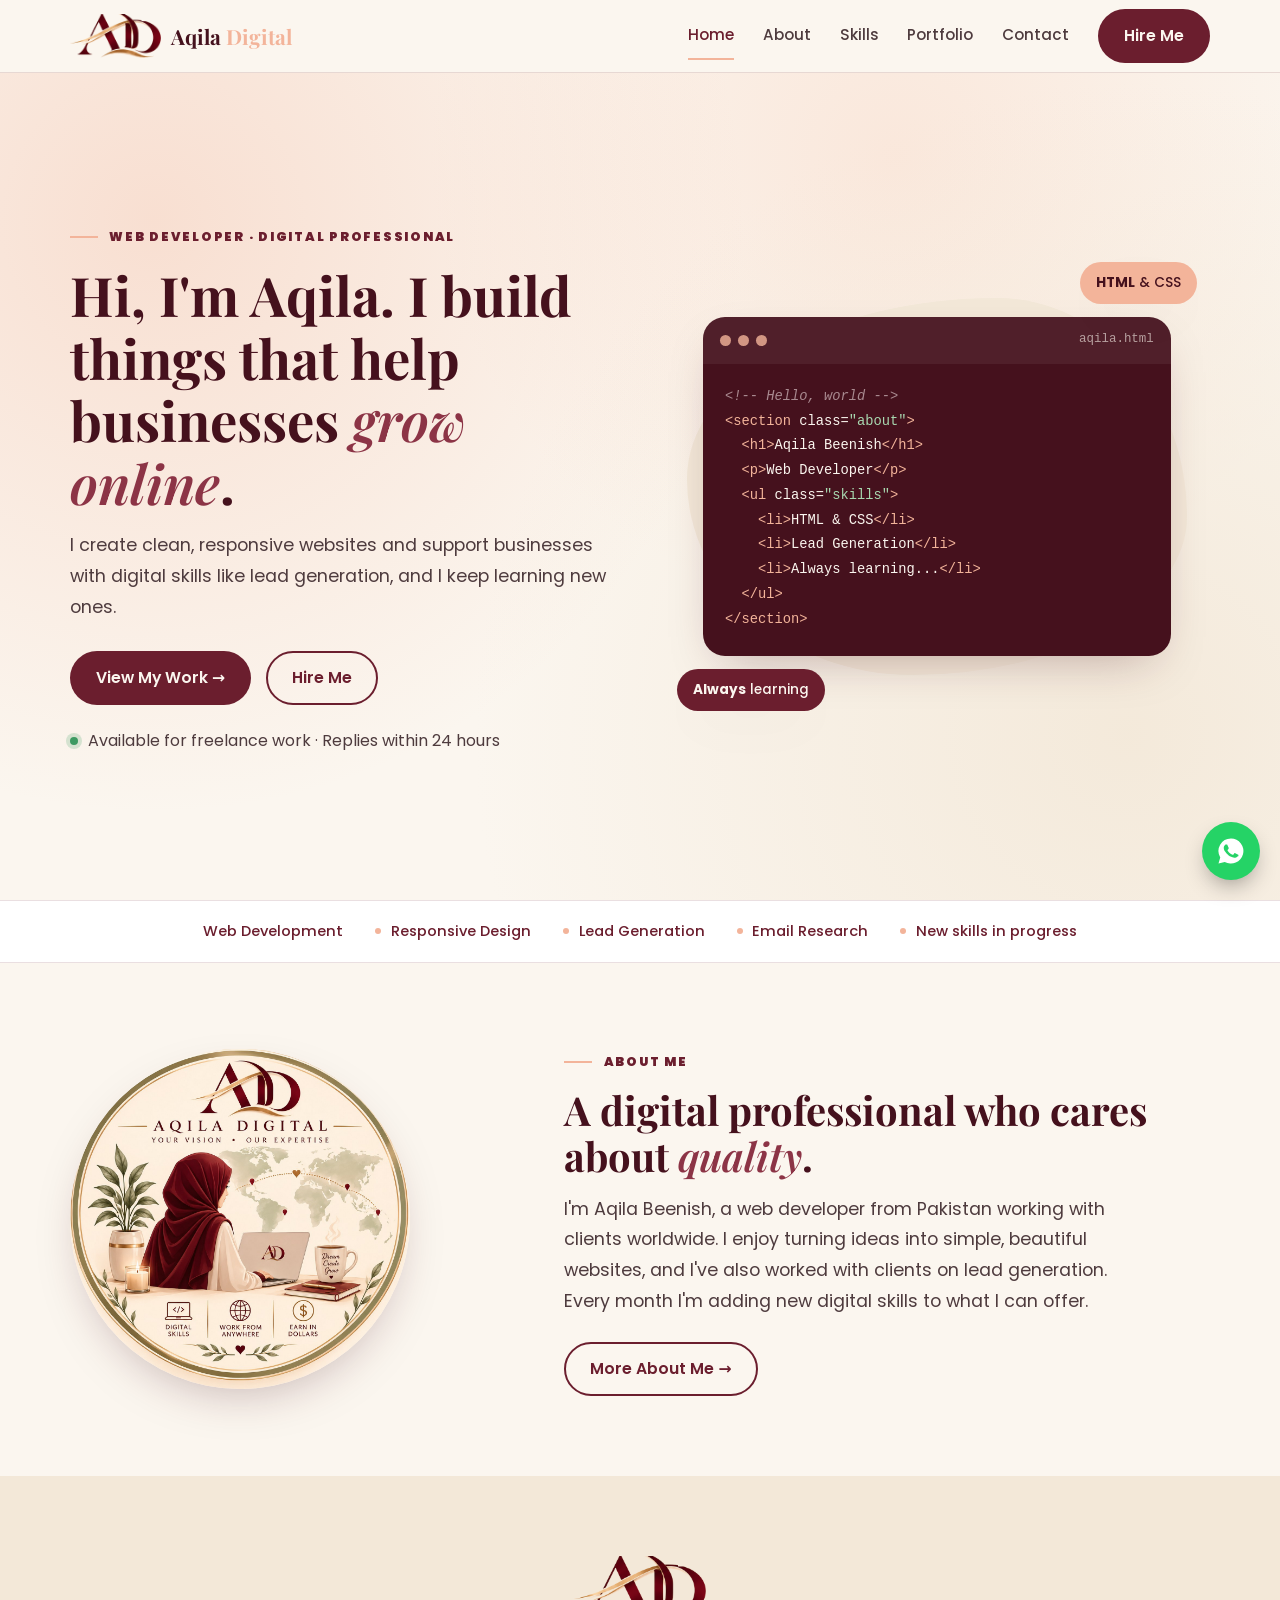
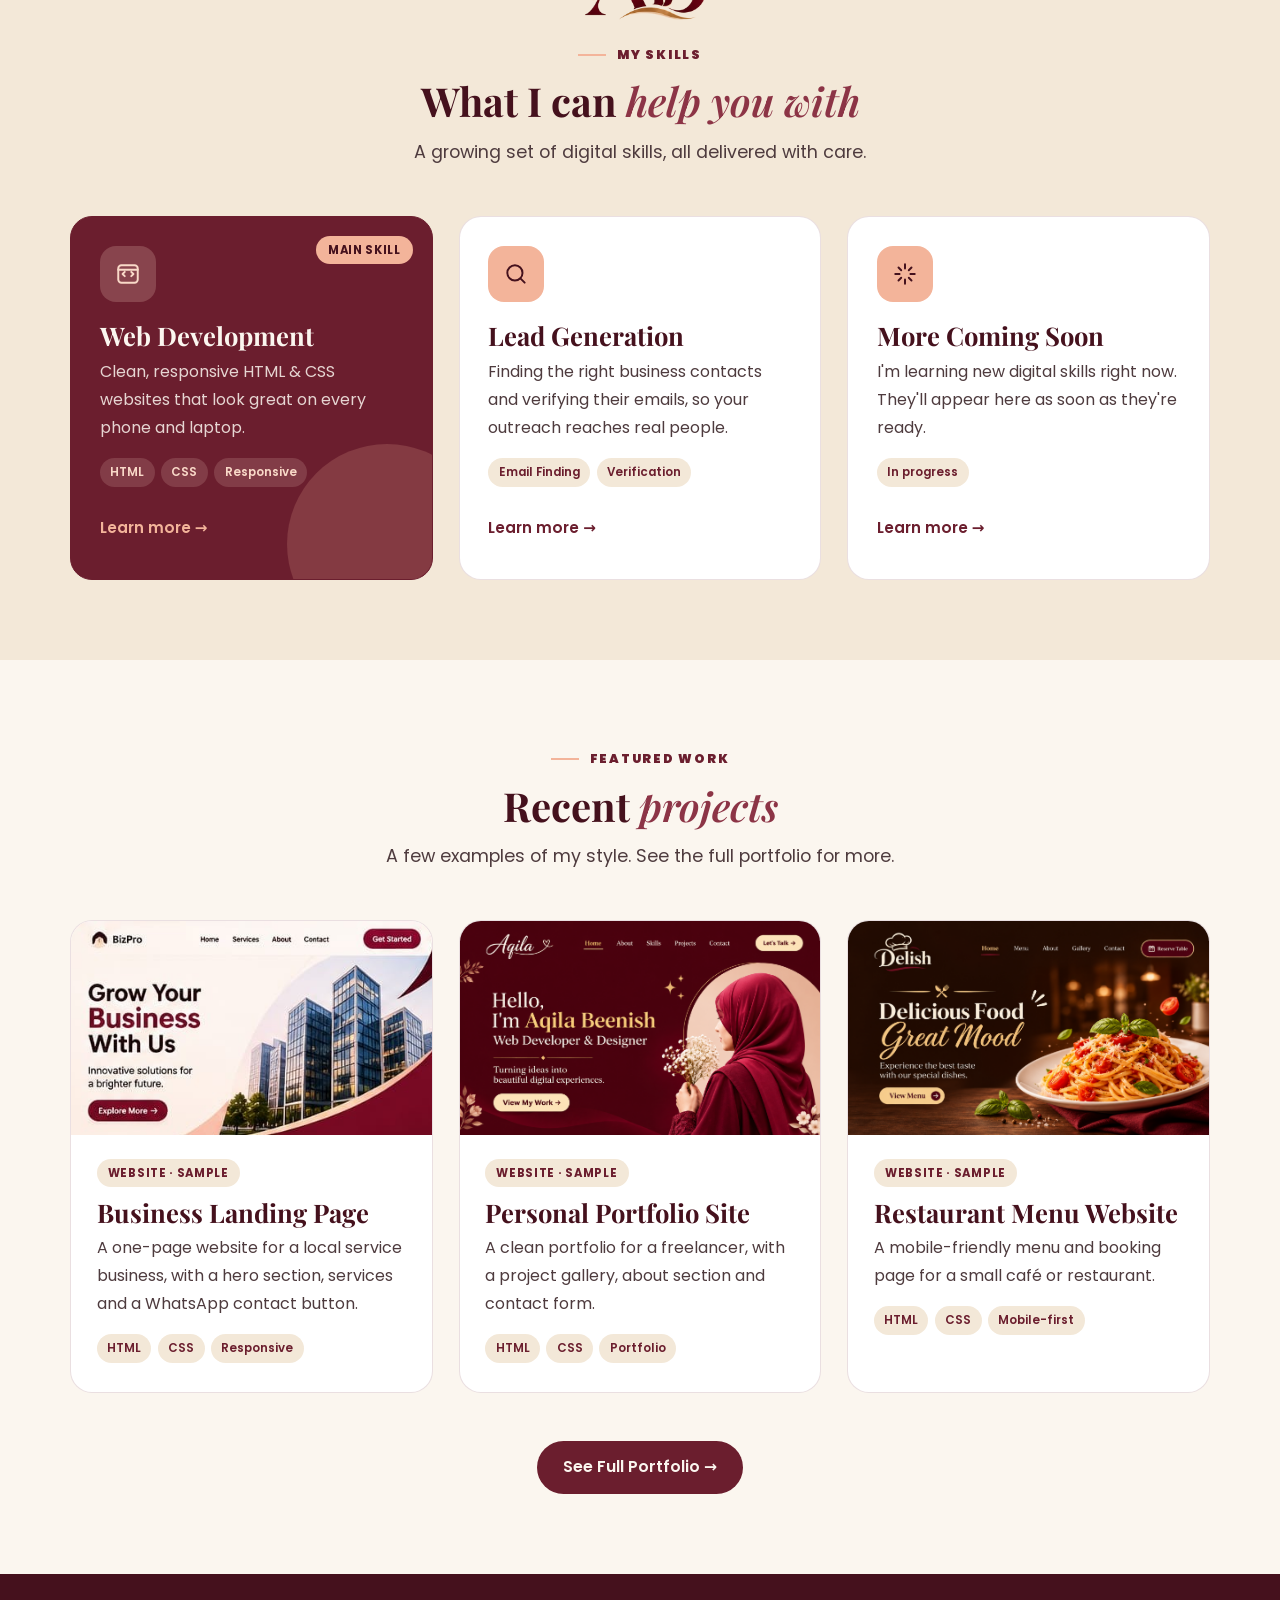
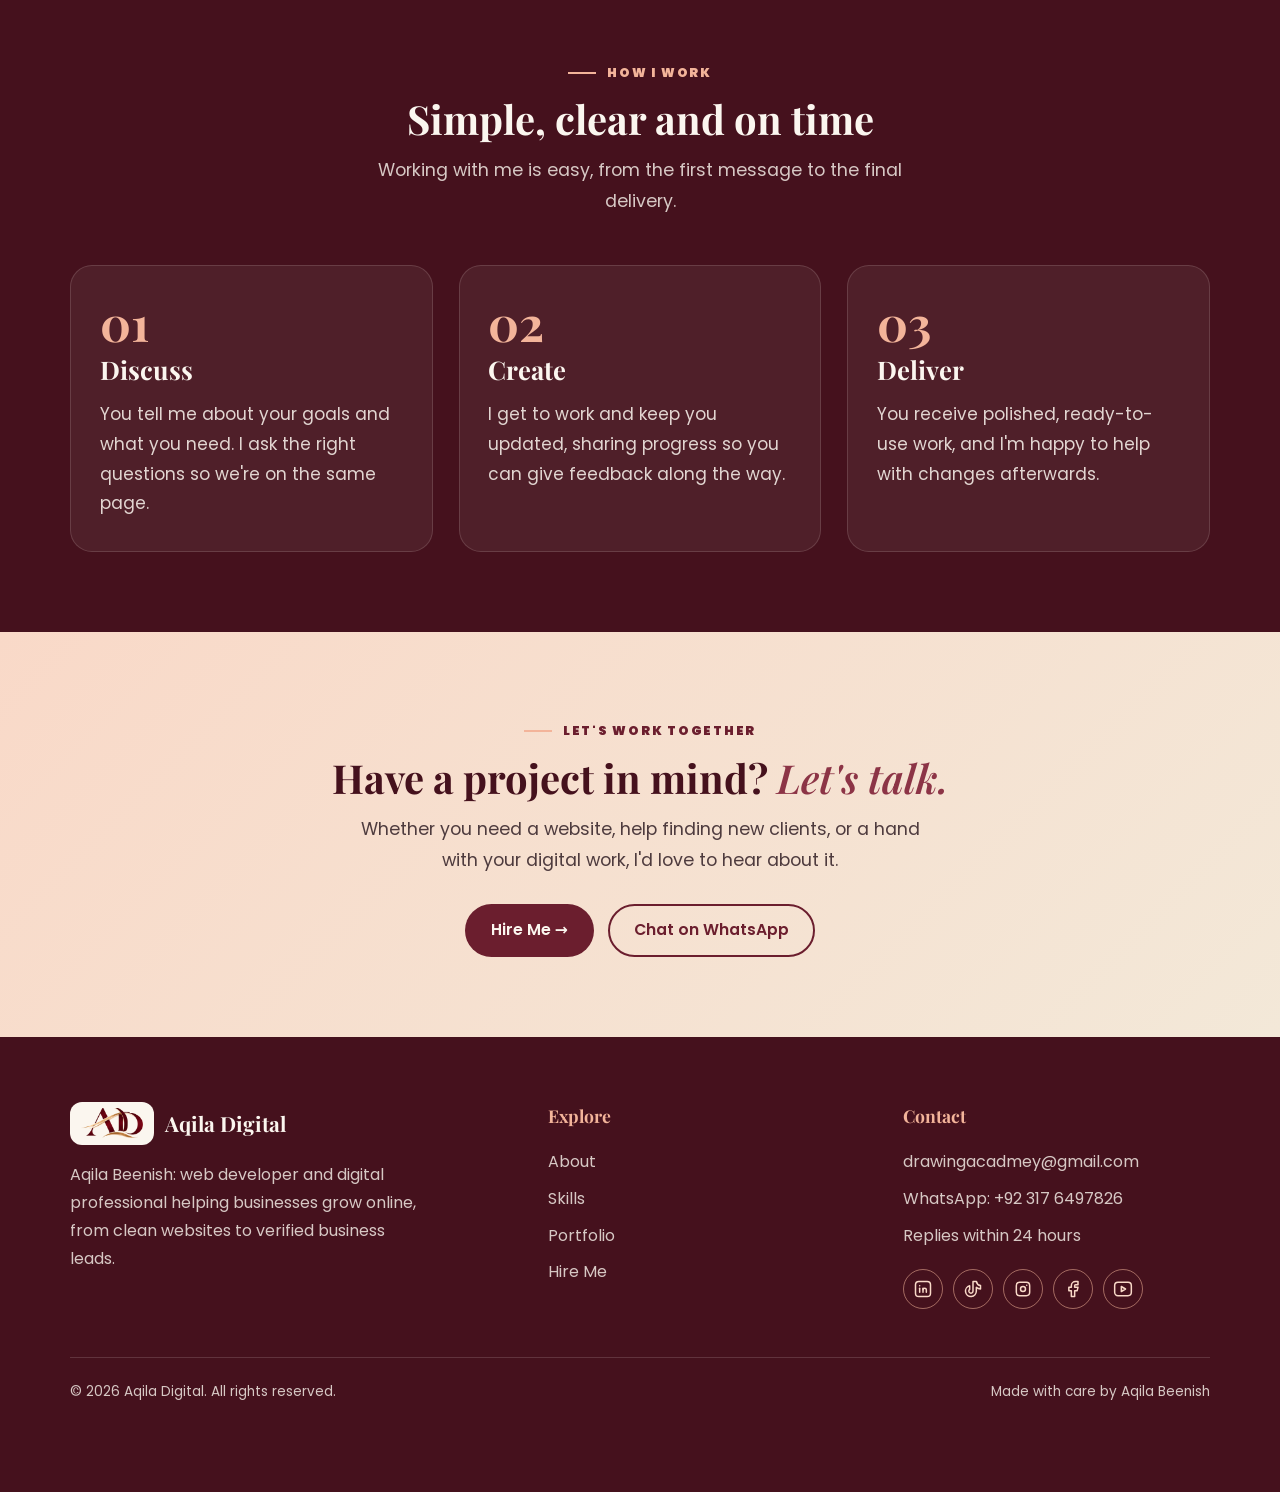
==== commit 288d4c11: "Update site: social icons, skills redesign, card pictures Add social media icons, redesign the Home " ====
--- a/index.html
+++ b/index.html
@@ -145,40 +145,48 @@
       <div class="wrap">
 
         <div class="section-head reveal">
+          <!-- Logo centred above the "My skills" label -->
+          <img class="skills-logo" src="images/logo-mark.png" alt="Aqila Digital logo" width="404" height="196">
           <span class="eyebrow">My skills</span>
           <h2>What I can <em class="accent">help you with</em></h2>
           <p class="lead">A growing set of digital skills, all delivered with care.</p>
         </div>
 
-        <div class="grid-3">
+        <!-- The first card is maroon by default. With the mouse (or Tab key) on another card,
+             the maroon moves to that card. This is done in CSS only (see "skill-tile" in styles.css). -->
+        <div class="grid-3 skill-tiles">
 
           <!-- Card 1: Web Development (code icon) -->
-          <div class="card reveal">
+          <div class="card skill-tile reveal">
+            <span class="main-badge">Main skill</span>
             <div class="ico">
               <svg width="26" height="26" viewBox="0 0 24 24" fill="none" stroke="currentColor" stroke-width="1.8" stroke-linecap="round" stroke-linejoin="round" aria-hidden="true"><rect x="3" y="4" width="18" height="16" rx="3"/><path d="m9 10-2 2 2 2M15 10l2 2-2 2M3 8h18"/></svg>
             </div>
             <h3>Web Development</h3>
             <p>Clean, responsive HTML &amp; CSS websites that look great on every phone and laptop.</p>
+            <div class="chips"><span>HTML</span><span>CSS</span><span>Responsive</span></div>
             <a class="more" href="skills.html#web">Learn more →</a>
           </div>
 
           <!-- Card 2: Lead Generation (search icon) -->
-          <div class="card reveal">
+          <div class="card skill-tile reveal">
             <div class="ico">
               <svg width="26" height="26" viewBox="0 0 24 24" fill="none" stroke="currentColor" stroke-width="1.8" stroke-linecap="round" aria-hidden="true"><circle cx="11" cy="11" r="7"/><path d="m20 20-3.5-3.5"/></svg>
             </div>
             <h3>Lead Generation</h3>
             <p>Finding the right business contacts and verifying their emails, so your outreach reaches real people.</p>
+            <div class="chips"><span>Email Finding</span><span>Verification</span></div>
             <a class="more" href="skills.html#leads">Learn more →</a>
           </div>
 
           <!-- Card 3: More Coming Soon (sparkle icon) -->
-          <div class="card reveal">
+          <div class="card skill-tile reveal">
             <div class="ico">
               <svg width="26" height="26" viewBox="0 0 24 24" fill="none" stroke="currentColor" stroke-width="1.8" stroke-linecap="round" stroke-linejoin="round" aria-hidden="true"><path d="M12 3v4M12 17v4M3 12h4M17 12h4M6 6l2.5 2.5M15.5 15.5 18 18M6 18l2.5-2.5M15.5 8.5 18 6"/></svg>
             </div>
             <h3>More Coming Soon</h3>
             <p>I'm learning new digital skills right now. They'll appear here as soon as they're ready.</p>
+            <div class="chips"><span>In progress</span></div>
             <a class="more" href="skills.html#next">Learn more →</a>
           </div>
 
@@ -200,21 +208,15 @@
 
           <!-- ============================================================
                PROJECT CARD (copy a whole <article> to add a new project)
-               To change it: 1) the initials (mono-initials) and the label
-               (mono-label) in the picture area, 2) tag, title,
+               To change it: 1) the picture (src and alt) in the picture area,
+               2) tag, title,
                text and chips. data-cat is for the portfolio filter later.
                ============================================================ -->
 
           <!-- Project 1: Business Landing Page -->
           <article class="project reveal" data-cat="web">
-            <div class="thumb thumb-mono">
-              <span class="mono-circle mono-circle-fill" aria-hidden="true"></span>
-              <span class="mono-circle mono-circle-ring" aria-hidden="true"></span>
-              <div class="mono-content">
-                <span class="mono-initials">BL</span>
-                <span class="mono-line" aria-hidden="true"></span>
-                <span class="mono-label">LANDING PAGE</span>
-              </div>
+            <div class="thumb thumb-tall">
+              <img src="images/cards/business-landing.jpg" alt="Sample business landing page design" width="448" height="260" loading="lazy">
             </div>
             <div class="project-info">
               <span class="tag">Website · Sample</span>
@@ -226,14 +228,8 @@
 
           <!-- Project 2: Personal Portfolio Site -->
           <article class="project reveal" data-cat="web">
-            <div class="thumb thumb-mono">
-              <span class="mono-circle mono-circle-fill" aria-hidden="true"></span>
-              <span class="mono-circle mono-circle-ring" aria-hidden="true"></span>
-              <div class="mono-content">
-                <span class="mono-initials">PP</span>
-                <span class="mono-line" aria-hidden="true"></span>
-                <span class="mono-label">PORTFOLIO</span>
-              </div>
+            <div class="thumb thumb-tall">
+              <img src="images/cards/personal-portfolio.jpg" alt="Sample personal portfolio website design" width="440" height="260" loading="lazy">
             </div>
             <div class="project-info">
               <span class="tag">Website · Sample</span>
@@ -245,14 +241,8 @@
 
           <!-- Project 3: Restaurant Menu Website -->
           <article class="project reveal" data-cat="web">
-            <div class="thumb thumb-mono">
-              <span class="mono-circle mono-circle-fill" aria-hidden="true"></span>
-              <span class="mono-circle mono-circle-ring" aria-hidden="true"></span>
-              <div class="mono-content">
-                <span class="mono-initials">RM</span>
-                <span class="mono-line" aria-hidden="true"></span>
-                <span class="mono-label">RESTAURANT</span>
-              </div>
+            <div class="thumb thumb-tall">
+              <img src="images/cards/restaurant-menu.jpg" alt="Sample restaurant menu website design" width="451" height="260" loading="lazy">
             </div>
             <div class="project-info">
               <span class="tag">Website · Sample</span>
@@ -350,6 +340,30 @@
             <li><a href="https://wa.me/923176497826">WhatsApp: +92 317 6497826</a></li>
             <li>Replies within 24 hours</li>
           </ul>
+          <!-- Social media icons. The links come from SOCIAL_LINKS at the top of main.js.
+               data-social says which one each icon is. -->
+          <div class="social">
+            <a class="social-link" href="#" data-social="linkedin" aria-label="Aqila Digital on LinkedIn">
+              <svg viewBox="0 0 24 24" fill="none" stroke="currentColor" stroke-width="1.8" stroke-linecap="round" stroke-linejoin="round" aria-hidden="true"><path d="M8 11v5"/><path d="M8 8v.01"/><path d="M12 16v-5"/><path d="M16 16v-3a2 2 0 0 0-4 0"/><path d="M3 7a4 4 0 0 1 4-4h10a4 4 0 0 1 4 4v10a4 4 0 0 1-4 4H7a4 4 0 0 1-4-4z"/></svg>
+              <span class="social-tip" aria-hidden="true">Coming soon</span>
+            </a>
+            <a class="social-link" href="#" data-social="tiktok" aria-label="Aqila Digital on TikTok">
+              <svg viewBox="0 0 24 24" fill="none" stroke="currentColor" stroke-width="1.8" stroke-linecap="round" stroke-linejoin="round" aria-hidden="true"><path d="M21 7.917v4.034a9.948 9.948 0 0 1-5-1.951v4.5a6.5 6.5 0 1 1-8-6.326v4.326a2.5 2.5 0 1 0 4 2v-11.5h4.083a6.005 6.005 0 0 0 4.917 4.917z"/></svg>
+              <span class="social-tip" aria-hidden="true">Coming soon</span>
+            </a>
+            <a class="social-link" href="#" data-social="instagram" aria-label="Aqila Digital on Instagram">
+              <svg viewBox="0 0 24 24" fill="none" stroke="currentColor" stroke-width="1.8" stroke-linecap="round" stroke-linejoin="round" aria-hidden="true"><path d="M4 8a4 4 0 0 1 4-4h8a4 4 0 0 1 4 4v8a4 4 0 0 1-4 4H8a4 4 0 0 1-4-4z"/><path d="M9 12a3 3 0 1 0 6 0 3 3 0 0 0-6 0"/><path d="M16.5 7.5v.01"/></svg>
+              <span class="social-tip" aria-hidden="true">Coming soon</span>
+            </a>
+            <a class="social-link" href="#" data-social="facebook" aria-label="Aqila Digital on Facebook">
+              <svg viewBox="0 0 24 24" fill="none" stroke="currentColor" stroke-width="1.8" stroke-linecap="round" stroke-linejoin="round" aria-hidden="true"><path d="M7 10v4h3v7h4v-7h3l1-4h-4V8a1 1 0 0 1 1-1h3V3h-3a5 5 0 0 0-5 5v2z"/></svg>
+              <span class="social-tip" aria-hidden="true">Coming soon</span>
+            </a>
+            <a class="social-link" href="#" data-social="youtube" aria-label="Aqila Digital on YouTube">
+              <svg viewBox="0 0 24 24" fill="none" stroke="currentColor" stroke-width="1.8" stroke-linecap="round" stroke-linejoin="round" aria-hidden="true"><path d="M2 8a4 4 0 0 1 4-4h12a4 4 0 0 1 4 4v8a4 4 0 0 1-4 4H6a4 4 0 0 1-4-4z"/><path d="M10 9l5 3-5 3z"/></svg>
+              <span class="social-tip" aria-hidden="true">Coming soon</span>
+            </a>
+          </div>
         </div>
       </div>
 
--- a/styles.css
+++ b/styles.css
@@ -745,85 +745,32 @@
   box-shadow: var(--shadow);
 }
 
-/* Thumbnail area at the top of each project card (same 16:10 shape for every card) */
+/* Picture at the top of each project card.
+   Your pictures come in two shapes, so there are two frame shapes that fit them,
+   and almost nothing is cut off at the edges:
+     thumb-tall = the website pictures (440 x 260)
+     thumb-wide = the store and lead-generation pictures (440 x 230)
+   Cards in the same row use the same shape, so they stay the same height.
+   The frame hides anything that sticks out (overflow: hidden), so the zoom on
+   hover stays inside it, and the card's rounded top corners cut the picture's
+   corners too. */
 .thumb {
-  display: grid;
-  place-items: center;
-  aspect-ratio: 16 / 10;
-}
-
-/* Monogram thumbnail (class "thumb-mono", used together with "thumb").
-   Same size and shape as before; a maroon picture with big initials. */
-.thumb-mono {
-  position: relative;
-  overflow: hidden;                /* the circles are cut off by the edges */
-  background: var(--maroon);       /* #6B1E2E */
-}
-
-/* Two soft decorative circles (hidden from screen readers with aria-hidden) */
-.mono-circle {
-  position: absolute;
-  border-radius: 50%;
-}
-.mono-circle-fill {                /* filled light peach at 14% opacity, top-right */
-  width: 180px;
-  height: 180px;
-  top: -70px;
-  right: -50px;
-  background: var(--peach-light);
-  opacity: 0.14;
-}
-.mono-circle-ring {                /* thin peach outline at 30% opacity, bottom-left */
-  width: 150px;
-  height: 150px;
-  bottom: -60px;
-  left: -45px;
-  border: 1.5px solid var(--peach);
-  opacity: 0.3;
-}
-
-/* Centred content: initials, short line, label */
-.mono-content {
-  position: relative;              /* sits above the circles */
-  z-index: 1;
-  display: flex;
-  flex-direction: column;
-  align-items: center;
-  text-align: center;
-}
-
-.mono-initials {
-  font-family: var(--font-heading);
-  font-size: 46px;
-  font-weight: 700;
-  line-height: 1.1;
-  color: var(--cream);             /* #FBF6EF */
-  transition: transform 0.3s ease;
-}
-
-/* When the mouse is over the card, the initials grow a little */
-.project:hover .mono-initials { transform: scale(1.05); }
-
-.mono-line {
-  width: 40px;
-  height: 2px;
-  margin: 0.7rem 0 0.8rem;
-  background: var(--peach);        /* #F3B49A */
-}
-
-.mono-label {
-  font-family: var(--font-body);
-  font-size: 11px;
-  font-weight: 500;
-  letter-spacing: 0.18em;
-  text-transform: uppercase;
-  color: var(--peach-light);       /* #F9D9C8 */
-}
-
-/* Phones: slightly smaller initials */
-@media (max-width: 719px) {
-  .mono-initials { font-size: 40px; }
-}
+  overflow: hidden;
+  background: var(--beige);        /* shows for a moment while the picture loads */
+}
+.thumb-tall { aspect-ratio: 440 / 260; }
+.thumb-wide { aspect-ratio: 440 / 230; }
+
+.thumb img {
+  display: block;
+  width: 100%;
+  height: 100%;
+  object-fit: cover;               /* fills the frame without stretching the picture */
+  transition: transform 0.4s ease;
+}
+
+/* When the mouse is over the card, the picture zooms in a little */
+.project:hover .thumb img { transform: scale(1.02); }
 
 /* Text part of the card */
 .project-info { padding: 1.4rem 1.6rem 1.8rem; }
@@ -953,9 +900,27 @@
 .page-hero h1 { margin: 0.9rem 0; }
 .page-hero .lead { margin-inline: auto; }
 
-/* The story section sits closer to the intro above it */
-.story { padding-top: 2rem; }
-.story h2 { margin-bottom: 1rem; }
+/* About page only: a tighter intro (modifier class "page-hero-compact" in about.html),
+   so the intro and the whole "My story" section fit on one laptop screen.
+   Less space above and below; the text itself is unchanged. */
+.page-hero-compact { padding: 0.9rem 0 0.2rem; }
+.page-hero-compact h1 { margin: 0.4rem 0 0.3rem; }
+.page-hero-compact .lead { margin-bottom: 0; }
+
+/* The story section sits close to the intro above it */
+.story { padding-top: 0.7rem; }
+.story h2 { margin-bottom: 0.6rem; }
+.story p { margin-bottom: 0.75em; }          /* a little less space between the two paragraphs */
+.story .pills { margin-top: 1rem; }       /* pills sit closer to the text */
+
+/* The round picture on the About page: 340px wide, centred next to the text
+   (.about-grid already centres it vertically with align-items: center) */
+.story .about-photo { max-width: 340px; }
+
+/* Tablets (stacked layout): centred, 300px, as before */
+@media (max-width: 960px) {
+  .story .about-photo { max-width: 300px; margin-inline: auto; }
+}
 
 /* Skill pills */
 .pills {
@@ -1022,35 +987,62 @@
   grid-template-columns: 1fr 1fr;
   gap: 1.8rem;
 }
-.skill-card { padding: 2.2rem; }
-.skill-card h2 { margin: 0.8rem 0 0.4rem; }
-.skill-card > p { color: var(--text-muted); }
-
-/* Ticked list: each item gets a peach circle with a check mark */
+.skill-card { padding: 34px 42px; }               /* 34px top/bottom, 42px left/right */
+.skill-card h2 {
+  margin: 0.6rem 0 0.3rem;
+  font-size: 2.3rem;                              /* smaller card titles (phones: see below) */
+}
+.skill-card > p:not(.mini-offer) { margin-bottom: 0.5em; color: var(--text-muted); }
+
+/* Top line of a skill card: icon box and tag side by side, 14px apart */
+.skill-head {
+  display: flex;
+  align-items: center;
+  gap: 14px;
+}
+.skill-ico {
+  display: grid;
+  place-items: center;
+  flex-shrink: 0;
+  width: 56px;
+  height: 56px;
+  border-radius: 16px;
+  background: var(--peach-light);                 /* #F9D9C8 */
+  color: var(--maroon);                           /* the line icon */
+}
+
+/* Skills page intro: less space around it, so the intro and both cards fit one laptop screen.
+   (A modifier class, so the other pages keep their normal intro spacing.) */
+.page-hero-tight { padding: 1.4rem 0 0.8rem; }
+.page-hero-tight h1 { margin: 0.4rem 0 0.3rem; }
+.page-hero-tight .lead { margin-bottom: 0; }
+.skills-section { padding-top: 1.2rem; }          /* 0.8rem + 1.2rem = 2rem between the intro and the cards */
+
+/* Ticked list: each item gets a light peach circle with a maroon check mark */
 .ticks {
   list-style: none;
-  margin: 1.2rem 0 1.6rem;
+  margin: 0.6rem 0 0.8rem;
   padding: 0;
   display: grid;
-  gap: 0.7rem;
+  gap: 10px;
 }
 .ticks li {
   position: relative;
-  padding-left: 2rem;
+  padding-left: 2.2rem;
 }
 .ticks li::before {
   content: "✓";
   position: absolute;
   left: 0;
-  top: 0.2rem;
+  top: 0.15rem;
   display: grid;
   place-items: center;
-  width: 20px;
-  height: 20px;
+  width: 24px;
+  height: 24px;
   border-radius: 50%;
-  background: var(--peach);
-  color: var(--maroon-deep);
-  font-size: 0.7rem;
+  background: var(--peach-light);                 /* #F9D9C8 */
+  color: var(--maroon);
+  font-size: 0.8rem;
   font-weight: 700;
   line-height: 1;
 }
@@ -1398,6 +1390,8 @@
 /* ----- Grids: tablets (720px to 960px) = 2 columns, phones (under 720px) = 1 column ----- */
 @media (min-width: 720px) and (max-width: 960px) {
   .skill-grid { grid-template-columns: 1fr 1fr; }       /* the two big skill cards stay side by side */
+  /* A lone last project card sits centred, the same size as the others (so its picture matches) */
+  .grid-3 > .project:last-child:nth-child(odd) { width: calc(50% - 0.8rem); justify-self: center; }
   .foot { grid-template-columns: 1fr 1fr; gap: 2.2rem; }
   .foot > :first-child { grid-column: 1 / -1; }          /* logo + text across the top */
 }
@@ -1496,3 +1490,220 @@
 @media (max-width: 719px) {
   .about-photo { max-width: 280px; margin-inline: auto; }
 }
+
+/* About page on phones: picture centred above the text, at most 260px wide */
+@media (max-width: 719px) {
+  .story .about-photo { max-width: 260px; margin-inline: auto; }
+}
+
+
+/* -----------------------------------------------------
+   28. SOCIAL MEDIA ICONS (footer and Contact page)
+   A row of 5 round buttons. The links are set in SOCIAL_LINKS at the top of main.js.
+   ----------------------------------------------------- */
+.social {
+  display: flex;
+  flex-wrap: wrap;
+  gap: 10px;
+  margin-top: 1.2rem;
+}
+
+/* One round button: transparent, thin light-peach outline, light-peach icon */
+.social .social-link {
+  position: relative;               /* so the "Coming soon" tip can be placed above it */
+  display: grid;
+  place-items: center;
+  width: 40px;
+  height: 40px;
+  border-radius: 50%;
+  border: 1px solid rgba(243, 180, 154, 0.55);
+  background: transparent;
+  color: var(--peach-light);        /* #F9D9C8 */
+  transition: background 0.2s, color 0.2s, border-color 0.2s, transform 0.2s;
+}
+
+.social .social-link svg {
+  width: 20px;
+  height: 20px;
+}
+
+/* Hover: filled peach with a deep maroon icon */
+.social .social-link:hover {
+  background: var(--peach);         /* #F3B49A */
+  border-color: var(--peach);
+  color: var(--maroon-deep);        /* #45111D */
+}
+
+/* "Coming soon" tip: only shown while the link is still a placeholder */
+.social-tip {
+  position: absolute;
+  bottom: calc(100% + 8px);
+  left: 50%;
+  transform: translateX(-50%);
+  padding: 0.25rem 0.65rem;
+  border-radius: 8px;
+  background: var(--cream);
+  color: var(--maroon-deep);
+  font-family: var(--font-body);
+  font-size: 0.75rem;
+  font-weight: 600;
+  line-height: 1.4;
+  white-space: nowrap;
+  opacity: 0;
+  visibility: hidden;
+  pointer-events: none;
+  transition: opacity 0.2s, visibility 0.2s;
+}
+.social-link.is-placeholder:hover .social-tip,
+.social-link.is-placeholder:focus-visible .social-tip,
+.social-link.show-tip .social-tip {
+  opacity: 1;
+  visibility: visible;
+}
+
+/* Contact page card: thin divider, small uppercase label, then the icons */
+.follow {
+  margin-top: 2rem;
+  padding-top: 1.4rem;
+  border-top: 1px solid rgba(251, 246, 239, 0.15);
+}
+.follow-label {
+  margin: 0;
+  font-size: 0.75rem;
+  font-weight: 600;
+  letter-spacing: 0.08em;
+  text-transform: uppercase;
+  color: var(--peach);
+}
+.follow .social { margin-top: 0.9rem; }
+
+/* Phones: bigger circles (44px) for easy tapping */
+@media (max-width: 719px) {
+  .social .social-link { width: 44px; height: 44px; }
+}
+
+/* Skills page on phones: smaller card titles (1.8rem) and a little less padding */
+@media (max-width: 719px) {
+  .skill-card { padding: 1.6rem; }
+  .skill-card h2 { font-size: 1.8rem; }
+}
+
+
+/* -----------------------------------------------------
+   29. HOME PAGE "MY SKILLS": logo, chips, badge and the maroon card
+   ----------------------------------------------------- */
+
+/* Logo centred above the "MY SKILLS" label: 64px tall (48px on phones) */
+.skills-logo {
+  display: block;
+  height: 64px;
+  width: auto;
+  margin: 0 auto 1rem;
+}
+
+/* ----- The three skill cards -----
+   Each card reads its colours from the variables (--t-...) below.
+   White is the normal look. The "maroon look" just changes the variables,
+   and the card's colours change smoothly. */
+.skill-tile {
+  --t-bg: #fff;
+  --t-border: var(--line);
+  --t-title: var(--maroon-deep);
+  --t-text: var(--text-muted);
+  --t-ico-bg: var(--peach);
+  --t-ico: var(--maroon-deep);
+  --t-chip-bg: var(--beige);
+  --t-chip: var(--maroon);
+  --t-link: var(--maroon);
+  --t-circle: 0;                      /* the soft circle is hidden on white cards */
+
+  position: relative;
+  display: flex;
+  flex-direction: column;
+  overflow: hidden;                   /* the circle is cut off by the card's rounded corners */
+  background: var(--t-bg);
+  border-color: var(--t-border);
+  transition: background 0.35s, border-color 0.35s, transform 0.25s, box-shadow 0.25s;
+}
+
+/* Everything inside sits above the soft circle */
+.skill-tile > * { position: relative; z-index: 1; }
+
+/* The soft peach circle in the bottom-right corner */
+.skill-tile::after {
+  content: "";
+  position: absolute;
+  right: -55px;
+  bottom: -65px;
+  width: 200px;
+  height: 200px;
+  border-radius: 50%;
+  background: var(--peach);
+  opacity: var(--t-circle);
+  transition: opacity 0.35s;
+  pointer-events: none;               /* clicks go through it */
+}
+
+/* THE MAROON LOOK: the first card by default, and any card the mouse
+   (or the Tab key) is on. */
+.skill-tiles .skill-tile:first-child,
+.skill-tile:hover,
+.skill-tile:focus-within {
+  --t-bg: var(--maroon);                         /* #6B1E2E */
+  --t-border: var(--maroon);
+  --t-title: var(--cream);                       /* #FBF6EF */
+  --t-text: rgba(251, 246, 239, 0.85);           /* cream at 85% */
+  --t-ico-bg: rgba(249, 217, 200, 0.2);          /* light peach at 20% */
+  --t-ico: var(--peach-light);
+  --t-chip-bg: rgba(249, 217, 200, 0.16);        /* light peach at 16% */
+  --t-chip: var(--peach-light);
+  --t-link: var(--peach);                        /* #F3B49A */
+  --t-circle: 0.18;
+}
+
+/* While another card is hovered (or focused), the first card goes back to white.
+   (Uses :has(), which all current browsers support. In a very old browser the
+   first card would simply stay maroon.) */
+.skill-tiles:has(.skill-tile:not(:first-child):hover, .skill-tile:not(:first-child):focus-within)
+  .skill-tile:first-child:not(:hover):not(:focus-within) {
+  --t-bg: #fff;
+  --t-border: var(--line);
+  --t-title: var(--maroon-deep);
+  --t-text: var(--text-muted);
+  --t-ico-bg: var(--peach);
+  --t-ico: var(--maroon-deep);
+  --t-chip-bg: var(--beige);
+  --t-chip: var(--maroon);
+  --t-link: var(--maroon);
+  --t-circle: 0;
+}
+
+/* Apply the variables to the parts of the card */
+.skill-tile h3 { color: var(--t-title); transition: color 0.35s; }
+.skill-tile p  { color: var(--t-text);  transition: color 0.35s; }
+.skill-tile .ico { background: var(--t-ico-bg); color: var(--t-ico); transition: background 0.35s, color 0.35s; }
+.skill-tile .chips { margin: 0 0 1.2rem; }
+.skill-tile .chips span { background: var(--t-chip-bg); color: var(--t-chip); transition: background 0.35s, color 0.35s; }
+.skill-tile .more { margin-top: auto; align-self: flex-start; color: var(--t-link); transition: color 0.35s; }
+.skill-tile .more:hover { color: var(--t-link); }   /* keeps its underline, no colour jump */
+
+/* "MAIN SKILL" badge: small peach pill in the top-right corner of the first card */
+.main-badge {
+  position: absolute;
+  top: 1.2rem;
+  right: 1.2rem;
+  z-index: 2;
+  padding: 0.25rem 0.75rem;
+  border-radius: 999px;
+  background: var(--peach);           /* #F3B49A */
+  color: var(--maroon-deep);          /* #45111D */
+  font-size: 0.72rem;
+  font-weight: 700;
+  letter-spacing: 0.06em;
+  text-transform: uppercase;
+}
+
+/* Phones: smaller logo */
+@media (max-width: 719px) {
+  .skills-logo { height: 48px; }
+}
